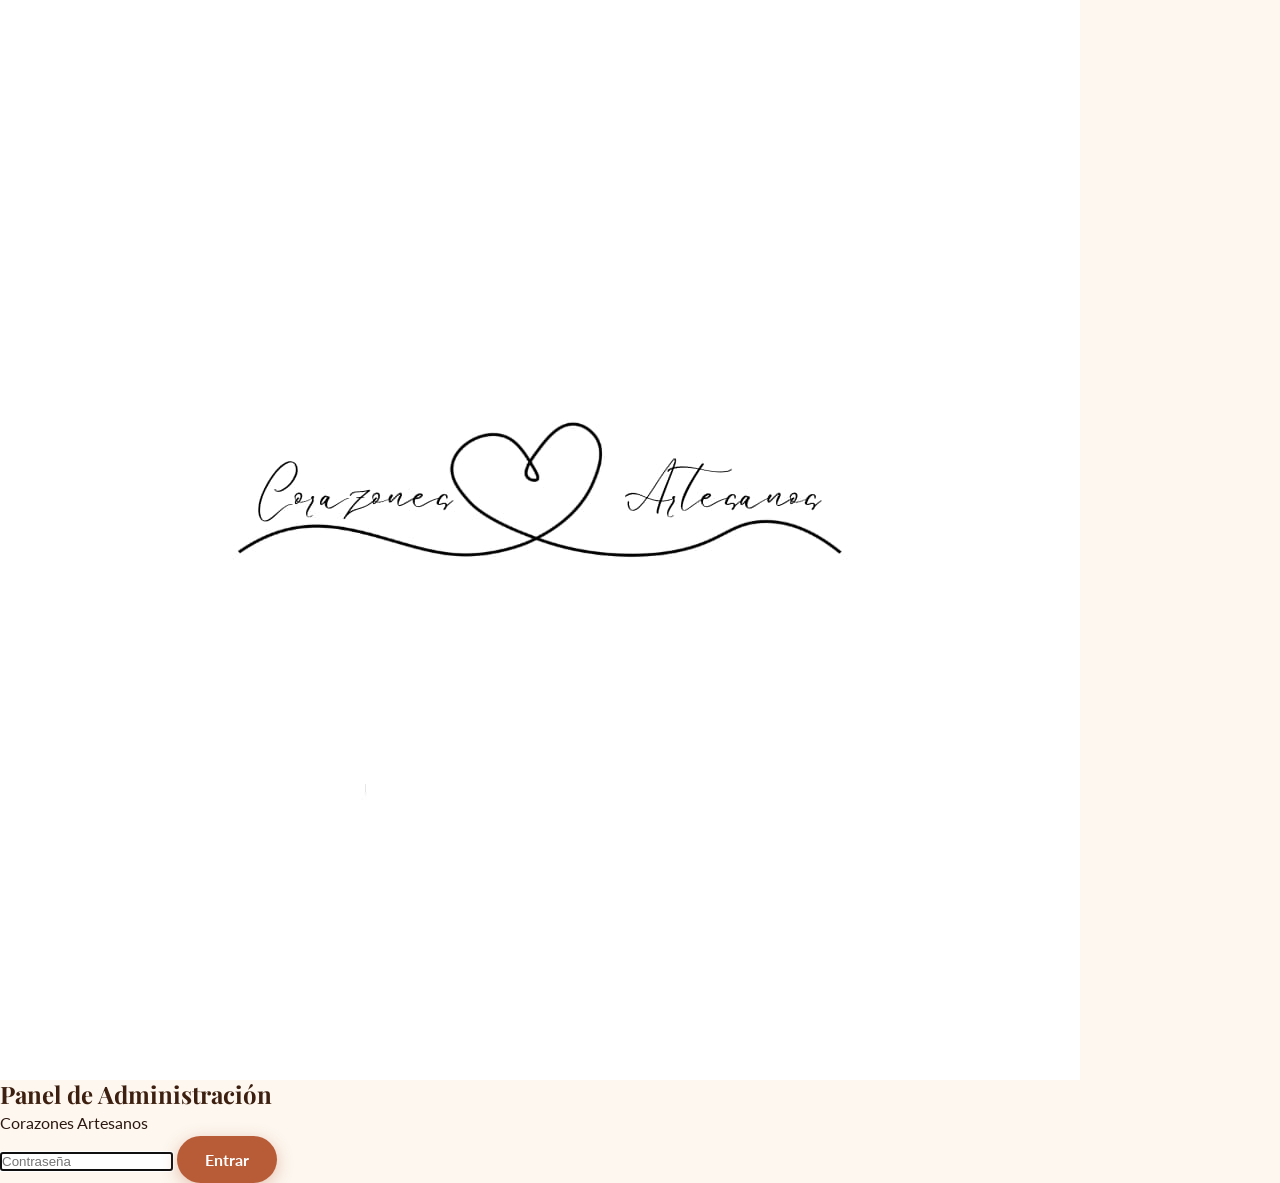
==== admin.html @ f6856b1c "Add export feature so admin changes sync to all devices - Add "Exportar datos" button in admin that " ====
<!DOCTYPE html>
<html lang="es">
<head>
  <meta charset="UTF-8">
  <meta name="viewport" content="width=device-width, initial-scale=1.0">
  <title>Admin – Corazones Artesanos</title>
  <link rel="preconnect" href="https://fonts.googleapis.com">
  <link href="https://fonts.googleapis.com/css2?family=Playfair+Display:wght@400;700&family=Crimson+Pro:wght@400;500;600&display=swap" rel="stylesheet">
  <link rel="stylesheet" href="style.css">
</head>
<body class="admin-body">

  <!-- LOGIN OVERLAY -->
  <div id="login-overlay" class="login-overlay">
    <div class="login-card">
      <img src="img/logo.png" alt="Corazones Artesanos" class="login-logo" onerror="this.style.display='none'">
      <h2>Panel de Administración</h2>
      <p>Corazones Artesanos</p>
      <div class="login-form">
        <input type="password" id="login-pass" placeholder="Contraseña" autocomplete="current-password">
        <button onclick="checkLogin()" class="btn-primary">Entrar</button>
        <p id="login-error" class="login-error" style="display:none">Contraseña incorrecta</p>
      </div>
    </div>
  </div>

  <!-- ADMIN PANEL -->
  <div id="admin-panel" style="display:none">
    <div class="admin-header">
      <img src="img/logo.png" alt="" class="admin-logo" onerror="this.style.display='none'">
      <span>Panel de Administración</span>
      <a href="index.html" class="btn-ver-web">Ver web →</a>
      <button onclick="logout()" class="btn-logout">Salir</button>
    </div>

    <!-- PUBLICAR -->
    <div class="admin-publish-bar">
      <span class="publish-info">Los cambios solo se ven en este dispositivo hasta que los publiques.</span>
      <button onclick="exportarDatos()" class="btn-publish">⬇️ Exportar datos</button>
    </div>

    <!-- TABS -->
    <div class="admin-tabs">
      <button class="tab-btn active" onclick="showTab('productos', this)">🛍️ Productos</button>
      <button class="tab-btn" onclick="showTab('categorias', this)">🏷️ Categorías</button>
      <button class="tab-btn" onclick="showTab('banner', this)">📢 Banner</button>
    </div>

    <div class="admin-content">

      <!-- TAB PRODUCTOS -->
      <div id="tab-productos" class="tab-content active">
        <h2>Gestión de productos</h2>
        <div class="admin-grid">

          <!-- Formulario añadir -->
          <div class="admin-card">
            <h3>Añadir producto</h3>
            <form id="product-form" onsubmit="addProduct(event)">
              <div class="form-group">
                <label>Nombre *</label>
                <input type="text" id="p-nombre" required placeholder="Ej: Vela Lavanda">
              </div>
              <div class="form-group">
                <label>Categoría *</label>
                <select id="p-categoria" required>
                  <option value="">Selecciona...</option>
                </select>
              </div>
              <div class="form-group">
                <label>Precio (€) *</label>
                <div style="display:flex;gap:8px;align-items:center">
                  <input type="number" id="p-precio" required min="0" step="0.5" placeholder="12" style="flex:1">
                  <span style="color:var(--text-muted);font-size:0.9rem">hasta</span>
                  <input type="number" id="p-precio-max" min="0" step="0.5" placeholder="opcional" style="flex:1">
                </div>
                <small style="color:var(--text-muted)">Rellena "hasta" solo si quieres mostrar un rango (ej: 10 € – 20 €)</small>
              </div>
              <div class="form-group">
                <label>Descripción *</label>
                <textarea id="p-descripcion" required placeholder="Descripción breve del producto..."></textarea>
              </div>
              <div class="form-group">
                <label>Stock</label>
                <select id="p-stock">
                  <option value="Disponible">🟢 Disponible</option>
                  <option value="Últimas unidades">🟠 Últimas unidades</option>
                  <option value="Bajo pedido">🔵 Bajo pedido</option>
                  <option value="Agotado">🔴 Agotado</option>
                </select>
              </div>
              <div class="form-group">
                <label>Fotos del producto</label>
                <button type="button" class="btn-add-foto" onclick="openFotosPicker()">📷 Añadir fotos</button>
                <div id="p-fotos-preview" class="fotos-preview-grid"></div>
              </div>
              <div style="display:flex;gap:10px;flex-wrap:wrap">
                <button type="submit" class="btn-primary">Añadir producto</button>
                <button type="button" class="btn-secondary" onclick="resetForm()" id="btn-cancelar" style="display:none">Cancelar</button>
              </div>
            </form>
          </div>

          <!-- Lista productos -->
          <div class="admin-card">
            <div style="display:flex; justify-content:space-between; align-items:center; margin-bottom:16px">
              <h3>Productos actuales</h3>
              <button onclick="exportJSON()" class="btn-secondary">⬇️ Exportar JSON</button>
            </div>
            <div class="admin-filters">
              <input type="text" id="admin-search" placeholder="🔍 Buscar por nombre..." oninput="renderAdminList()" style="flex:1">
              <select id="admin-cat-filter" onchange="renderAdminList()">
                <option value="">Todas las categorías</option>
              </select>
              <select id="admin-vis-filter" onchange="renderAdminList()">
                <option value="">Todos</option>
                <option value="visible">Visibles</option>
                <option value="hidden">Ocultos</option>
              </select>
            </div>
            <div id="products-admin-list"></div>
          </div>

        </div>
      </div>

      <!-- TAB CATEGORÍAS -->
      <div id="tab-categorias" class="tab-content">
        <h2>Gestión de categorías</h2>
        <div class="admin-grid">
          <div class="admin-card">
            <h3>Nueva categoría</h3>
            <div class="form-group">
              <label>Emoji</label>
              <input type="text" id="cat-emoji" placeholder="🕯️" maxlength="4" style="width:80px">
            </div>
            <div class="form-group">
              <label>Nombre *</label>
              <input type="text" id="cat-nombre" placeholder="Ej: Jabones">
            </div>
            <button type="button" class="btn-primary" onclick="addCategoria()">Añadir categoría</button>
          </div>
          <div class="admin-card">
            <h3>Categorías actuales</h3>
            <div id="categorias-list"></div>
          </div>
        </div>
      </div>

      <!-- TAB BANNER -->
      <div id="tab-banner" class="tab-content">
        <h2>Configurar banner</h2>
        <div class="admin-card" style="max-width:600px">
          <div class="form-group">
            <label>Mensaje del banner</label>
            <input type="text" id="banner-msg" placeholder="🕯️ Nuevas velas de temporada disponibles — ¡Escríbeme!">
          </div>
          <div class="form-group">
            <label>Color de fondo</label>
            <div class="color-options">
              <label class="color-option" style="background:#C4602A">
                <input type="radio" name="banner-color" value="terracota" checked> Terracota
              </label>
              <label class="color-option" style="background:#5C6B3A">
                <input type="radio" name="banner-color" value="verde-musgo"> Verde musgo
              </label>
              <label class="color-option" style="background:#2C3E6B">
                <input type="radio" name="banner-color" value="azul-oscuro"> Azul oscuro
              </label>
              <label class="color-option" style="background:#7B2D3A">
                <input type="radio" name="banner-color" value="granate"> Granate
              </label>
            </div>
          </div>
          <div class="form-group toggle-group">
            <label>Banner activo</label>
            <label class="toggle">
              <input type="checkbox" id="banner-activo" checked>
              <span class="toggle-slider"></span>
            </label>
          </div>
          <button onclick="saveBanner()" class="btn-primary">💾 Guardar banner</button>
          <div id="banner-saved" class="save-msg" style="display:none">✅ Banner guardado</div>
          <!-- Preview -->
          <div style="margin-top:24px">
            <p style="font-size:0.8rem; text-transform:uppercase; letter-spacing:0.08em; color:#7A6055; margin-bottom:8px; font-weight:600">Previsualización</p>
            <div id="banner-preview" class="banner-preview-admin" style="display:none"></div>
          </div>
        </div>
      </div>


    </div>
  </div>

  <script src="admin.js"></script>
</body>
</html>
---- style.css ----
/* ============================================================
   CORAZONES ARTESANOS — style.css
   Profesional · Cálido · Artesanal — Mobile First
   ============================================================ */

@import url('https://fonts.googleapis.com/css2?family=Playfair+Display:ital,wght@0,400;0,700;1,400&family=Lato:wght@300;400;700&family=Crimson+Pro:wght@400;500;600&display=swap');

/* ─── 1. RESET + VARIABLES + BASE ──────────────────────────────────────────── */

*, *::before, *::after {
  box-sizing: border-box;
  margin: 0;
  padding: 0;
}

:root {
  --cream: #FDF7EF;
  --cream-dark: #F0E6D3;
  --terracota: #B85C38;
  --terracota-dark: #8C3E22;
  --brown: #3D1F0F;
  --brown-mid: #6B3A2A;
  --sage: #7A8C6A;
  --sand: #DEC9A8;
  --sand-light: #F5ECD8;
  --text: #2C1810;
  --text-muted: #7A5C50;
  --shadow: rgba(61,31,15,0.10);
  --shadow-deep: rgba(61,31,15,0.22);
  --radius: 16px;
  --transition: 0.25s ease;
}

html {
  scroll-behavior: smooth;
}

body {
  font-family: 'Lato', sans-serif;
  font-size: 1rem;
  color: var(--text);
  background-color: var(--cream);
  line-height: 1.7;
  -webkit-font-smoothing: antialiased;
}

h1, h2, h3, h4 {
  font-family: 'Playfair Display', Georgia, serif;
  color: var(--brown);
  line-height: 1.2;
}

a {
  color: inherit;
  text-decoration: none;
  transition: color var(--transition), opacity var(--transition);
}

img {
  max-width: 100%;
  display: block;
}

button {
  font-family: 'Lato', sans-serif;
  cursor: pointer;
  border: none;
  background: none;
}

.container {
  width: 100%;
  max-width: 1160px;
  margin: 0 auto;
  padding: 0 20px;
}

/* ─── 2. HEADER ─────────────────────────────────────────────────────────────── */

.site-header {
  position: sticky;
  top: 0;
  z-index: 200;
  background: var(--cream);
  border-bottom: 1px solid var(--sand);
  box-shadow: 0 2px 16px var(--shadow);
  display: flex;
  align-items: center;
  justify-content: space-between;
  padding: 0 20px;
  height: 72px;
  gap: 16px;
}

.header-inner {
  flex-shrink: 0;
}

.logo {
  display: block;
  width: 200px;
  height: 56px;
  overflow: hidden;
}

.logo-img {
  width: 200px;
  height: auto;
  display: block;
  margin-top: -72px;
  mix-blend-mode: multiply;
}

.main-nav {
  display: none;
  align-items: center;
  gap: 4px;
}

.nav-link {
  font-family: 'Lato', sans-serif;
  font-weight: 600;
  font-size: 0.875rem;
  letter-spacing: 0.03em;
  color: var(--brown-mid);
  padding: 6px 12px;
  border-radius: 8px;
  transition: color var(--transition), background var(--transition);
}

.nav-link:hover {
  color: var(--terracota);
  background: var(--sand-light);
}

.header-cta {
  display: none;
  font-family: 'Lato', sans-serif;
  font-weight: 700;
  font-size: 0.875rem;
  letter-spacing: 0.04em;
  color: #fff;
  background: var(--terracota);
  padding: 10px 20px;
  border-radius: 50px;
  transition: background var(--transition), transform var(--transition);
  white-space: nowrap;
  flex-shrink: 0;
}

.header-cta:hover {
  background: var(--terracota-dark);
  transform: translateY(-1px);
}

/* Hamburger */
.hamburger {
  display: flex;
  flex-direction: column;
  justify-content: center;
  gap: 5px;
  width: 40px;
  height: 40px;
  padding: 8px;
  border-radius: 8px;
  transition: background var(--transition);
  flex-shrink: 0;
}

.hamburger:hover {
  background: var(--sand-light);
}

.hamburger span {
  display: block;
  width: 22px;
  height: 2px;
  background: var(--brown);
  border-radius: 2px;
  transition: transform var(--transition), opacity var(--transition);
  transform-origin: center;
}

.hamburger.open span:nth-child(1) {
  transform: translateY(7px) rotate(45deg);
}

.hamburger.open span:nth-child(2) {
  opacity: 0;
}

.hamburger.open span:nth-child(3) {
  transform: translateY(-7px) rotate(-45deg);
}

/* Mobile menu */
.mobile-menu {
  position: fixed;
  top: 72px;
  left: 0;
  right: 0;
  z-index: 190;
  background: var(--cream);
  border-bottom: 1px solid var(--sand);
  box-shadow: 0 8px 32px var(--shadow-deep);
  transform: translateY(-10px);
  opacity: 0;
  pointer-events: none;
  transition: transform 0.3s ease, opacity 0.3s ease;
}

.mobile-menu.open {
  transform: translateY(0);
  opacity: 1;
  pointer-events: auto;
}

.mobile-nav {
  display: flex;
  flex-direction: column;
  padding: 16px 20px 24px;
  gap: 4px;
}

.mobile-menu-link {
  font-family: 'Lato', sans-serif;
  font-weight: 600;
  font-size: 1.1rem;
  color: var(--brown-mid);
  padding: 14px 16px;
  border-radius: 12px;
  transition: color var(--transition), background var(--transition);
}

.mobile-menu-link:hover {
  color: var(--terracota);
  background: var(--sand-light);
}

.mobile-menu-cta {
  margin-top: 8px;
  text-align: center;
  color: #fff;
  background: var(--terracota);
  border-radius: 50px;
  padding: 14px 16px;
}

.mobile-menu-cta:hover {
  background: var(--terracota-dark);
  color: #fff;
}

/* ─── 3. BANNER ─────────────────────────────────────────────────────────────── */

.banner {
  display: flex;
  align-items: center;
  justify-content: center;
  gap: 12px;
  padding: 10px 20px;
  font-family: 'Lato', sans-serif;
  font-size: 0.875rem;
  font-weight: 600;
  flex-wrap: wrap;
  text-align: center;
}

.banner-btn {
  background: rgba(255,255,255,0.25);
  border: 1px solid rgba(255,255,255,0.5);
  border-radius: 50px;
  padding: 4px 14px;
  font-size: 0.8rem;
  font-weight: 700;
  transition: background var(--transition);
}

.banner-btn:hover {
  background: rgba(255,255,255,0.4);
}

.banner-close {
  background: none;
  border: none;
  font-size: 1rem;
  opacity: 0.7;
  cursor: pointer;
  padding: 4px 6px;
  margin-left: 4px;
  transition: opacity var(--transition);
}

.banner-close:hover {
  opacity: 1;
}

/* ─── 4. HERO ────────────────────────────────────────────────────────────────── */

.hero-section {
  background: linear-gradient(135deg, var(--cream) 0%, var(--sand-light) 100%);
  padding: 56px 0 48px;
  overflow: hidden;
}

.hero-inner {
  display: flex;
  flex-direction: column-reverse;
  align-items: center;
  gap: 40px;
}

.hero-text {
  display: flex;
  flex-direction: column;
  align-items: flex-start;
  gap: 20px;
}

.hero-eyebrow {
  font-family: 'Lato', sans-serif;
  font-size: 0.8rem;
  font-weight: 700;
  letter-spacing: 0.12em;
  text-transform: uppercase;
  color: var(--terracota);
}

.hero-title {
  font-size: clamp(2.4rem, 6vw, 3.8rem);
  font-weight: 700;
  color: var(--brown);
  line-height: 1.1;
}

.hero-subtitle {
  font-family: 'Lato', sans-serif;
  font-size: 1.1rem;
  color: var(--text-muted);
  max-width: 480px;
  line-height: 1.7;
}

.hero-actions {
  display: flex;
  flex-wrap: wrap;
  gap: 12px;
  padding-top: 4px;
}

.btn-primary {
  display: inline-flex;
  align-items: center;
  gap: 8px;
  font-family: 'Lato', sans-serif;
  font-weight: 700;
  font-size: 1rem;
  color: #fff;
  background: var(--terracota);
  padding: 14px 28px;
  border-radius: 50px;
  transition: background var(--transition), transform var(--transition), box-shadow var(--transition);
  box-shadow: 0 4px 16px rgba(184,92,56,0.35);
}

.btn-primary:hover {
  background: var(--terracota-dark);
  transform: translateY(-2px);
  box-shadow: 0 6px 24px rgba(184,92,56,0.45);
}

.btn-secondary {
  display: inline-flex;
  align-items: center;
  gap: 8px;
  font-family: 'Lato', sans-serif;
  font-weight: 700;
  font-size: 1rem;
  color: var(--brown-mid);
  background: transparent;
  border: 2px solid var(--sand);
  padding: 13px 26px;
  border-radius: 50px;
  transition: border-color var(--transition), color var(--transition), background var(--transition), transform var(--transition);
}

.btn-secondary:hover {
  border-color: var(--terracota);
  color: var(--terracota);
  background: rgba(184,92,56,0.06);
  transform: translateY(-2px);
}

.hero-badges {
  display: flex;
  flex-wrap: wrap;
  gap: 8px;
  padding-top: 4px;
}

.hero-badge {
  font-family: 'Lato', sans-serif;
  font-size: 0.78rem;
  font-weight: 700;
  letter-spacing: 0.04em;
  color: var(--brown-mid);
  background: var(--cream-dark);
  border: 1px solid var(--sand);
  padding: 5px 14px;
  border-radius: 50px;
}

/* Hero image */
.hero-image {
  width: 100%;
  max-width: 360px;
}

.hero-img-frame {
  border-radius: 30% 70% 70% 30% / 30% 30% 70% 70%;
  overflow: hidden;
  aspect-ratio: 1 / 1;
  box-shadow: 0 16px 48px var(--shadow-deep);
  border: 4px solid var(--sand-light);
}

.hero-img-frame img {
  width: 100%;
  height: 100%;
  object-fit: cover;
  object-position: center;
}

/* ─── 5. SELLOS ──────────────────────────────────────────────────────────────── */

.sellos-section {
  background: var(--cream-dark);
  border-top: 1px solid var(--sand);
  border-bottom: 1px solid var(--sand);
  padding: 32px 0;
}

.sellos-grid {
  display: grid;
  grid-template-columns: 1fr 1fr;
  gap: 20px;
}

.sello-item {
  display: flex;
  align-items: center;
  gap: 12px;
}

.sello-icon {
  font-size: 1.8rem;
  flex-shrink: 0;
}

.sello-text {
  display: flex;
  flex-direction: column;
  gap: 2px;
}

.sello-text strong {
  font-family: 'Lato', sans-serif;
  font-weight: 700;
  font-size: 0.875rem;
  color: var(--brown);
}

.sello-text span {
  font-size: 0.8rem;
  color: var(--text-muted);
}

/* ─── 6. SECCIONES BASE ─────────────────────────────────────────────────────── */

.section {
  padding: 64px 0;
}

.section-alt {
  background: var(--sand-light);
}

.section-title {
  font-size: clamp(1.75rem, 4vw, 2.5rem);
  text-align: center;
  margin-bottom: 12px;
  color: var(--brown);
}

.section-title.left {
  text-align: left;
}

.section-subtitle {
  font-family: 'Lato', sans-serif;
  font-size: 1.05rem;
  color: var(--text-muted);
  text-align: center;
  margin-bottom: 40px;
  max-width: 560px;
  margin-left: auto;
  margin-right: auto;
}

/* ─── 7. FILTROS ─────────────────────────────────────────────────────────────── */

.tienda-search-wrap {
  position: relative;
  max-width: 400px;
  margin: 0 auto 20px;
}

.tienda-search-icon {
  position: absolute;
  left: 14px;
  top: 50%;
  transform: translateY(-50%);
  color: var(--text-muted);
  pointer-events: none;
}

.tienda-search {
  width: 100%;
  padding: 11px 16px 11px 44px;
  border: 1.5px solid var(--sand-light);
  border-radius: 50px;
  font-family: 'Lato', sans-serif;
  font-size: 0.95rem;
  color: var(--text-main);
  background: #fff;
  outline: none;
  transition: border-color 0.2s, box-shadow 0.2s;
  box-sizing: border-box;
}

.tienda-search:focus {
  border-color: var(--terracota);
  box-shadow: 0 0 0 3px rgba(196, 96, 42, 0.1);
}

.tienda-search::placeholder {
  color: var(--text-muted);
}

.filters {
  display: flex;
  flex-wrap: wrap;
  gap: 8px;
  justify-content: center;
  margin-bottom: 36px;
}

.filter-btn {
  font-family: 'Lato', sans-serif;
  font-weight: 700;
  font-size: 0.875rem;
  letter-spacing: 0.03em;
  color: var(--brown-mid);
  background: var(--cream-dark);
  border: 1.5px solid var(--sand);
  padding: 8px 20px;
  border-radius: 50px;
  cursor: pointer;
  transition: all var(--transition);
}

.filter-btn:hover {
  border-color: var(--terracota);
  color: var(--terracota);
}

.filter-btn.active {
  background: var(--terracota);
  border-color: var(--terracota);
  color: #fff;
}

/* ─── 8. PRODUCTS GRID ───────────────────────────────────────────────────────── */

.products-grid {
  display: grid;
  grid-template-columns: 1fr;
  gap: 24px;
}

.product-card {
  background: #fff;
  border-radius: var(--radius);
  overflow: hidden;
  box-shadow: 0 2px 12px var(--shadow);
  transition: transform var(--transition), box-shadow var(--transition);
  display: flex;
  flex-direction: column;
}

.product-card:hover {
  transform: translateY(-4px);
  box-shadow: 0 8px 32px var(--shadow-deep);
}

.product-img-wrap {
  position: relative;
  aspect-ratio: 1 / 1;
  overflow: hidden;
  background: var(--sand-light);
}

.product-img-wrap img {
  width: 100%;
  height: 100%;
  object-fit: cover;
  transition: transform 0.4s ease;
}

.product-card:hover .product-img-wrap img {
  transform: scale(1.04);
}

.gallery-prev,
.gallery-next {
  position: absolute;
  top: 50%;
  transform: translateY(-50%);
  background: rgba(253,247,239,0.85);
  border: none;
  border-radius: 50%;
  width: 32px;
  height: 32px;
  display: flex;
  align-items: center;
  justify-content: center;
  font-size: 1.2rem;
  color: var(--brown);
  cursor: pointer;
  transition: background var(--transition);
  z-index: 2;
}

.gallery-prev { left: 8px; }
.gallery-next { right: 8px; }
.gallery-prev:hover, .gallery-next:hover { background: #fff; }

.gallery-dots {
  position: absolute;
  bottom: 8px;
  left: 50%;
  transform: translateX(-50%);
  display: flex;
  gap: 5px;
  z-index: 2;
}

.gallery-dot {
  width: 6px;
  height: 6px;
  border-radius: 50%;
  background: rgba(255,255,255,0.5);
  transition: background var(--transition);
}

.gallery-dot.active {
  background: #fff;
}

.product-body {
  padding: 16px 18px 18px;
  display: flex;
  flex-direction: column;
  gap: 8px;
  flex: 1;
}

.product-category {
  font-family: 'Lato', sans-serif;
  font-size: 0.75rem;
  font-weight: 700;
  letter-spacing: 0.06em;
  text-transform: uppercase;
  color: var(--terracota);
  background: rgba(184,92,56,0.1);
  padding: 3px 10px;
  border-radius: 50px;
  display: inline-block;
  align-self: flex-start;
}

.product-name {
  font-size: 1.1rem;
  font-weight: 700;
  color: var(--brown);
  font-family: 'Playfair Display', serif;
}

.product-desc {
  font-size: 0.9rem;
  color: var(--text-muted);
  line-height: 1.55;
  flex: 1;
}

.product-footer {
  display: flex;
  align-items: center;
  justify-content: space-between;
  gap: 8px;
  margin-top: auto;
  padding-top: 8px;
  border-top: 1px solid var(--cream-dark);
}

.product-price {
  font-family: 'Playfair Display', serif;
  font-size: 1.25rem;
  font-weight: 700;
  color: var(--terracota);
}

.stock-badge {
  font-family: 'Lato', sans-serif;
  font-size: 0.72rem;
  font-weight: 700;
  letter-spacing: 0.04em;
  padding: 3px 10px;
  border-radius: 50px;
}

.stock-ok {
  background: rgba(122,140,106,0.15);
  color: var(--sage);
  border: 1px solid rgba(122,140,106,0.3);
}

.stock-low {
  background: rgba(184,92,56,0.12);
  color: var(--terracota-dark);
  border: 1px solid rgba(184,92,56,0.25);
}

.stock-order {
  background: rgba(61,31,15,0.08);
  color: var(--brown-mid);
  border: 1px solid rgba(61,31,15,0.15);
}

.btn-wa-product {
  display: flex;
  align-items: center;
  justify-content: center;
  gap: 8px;
  width: 100%;
  font-family: 'Lato', sans-serif;
  font-weight: 700;
  font-size: 0.9rem;
  color: #fff;
  background: #25D366;
  padding: 12px;
  border-radius: 10px;
  margin-top: 4px;
  transition: background var(--transition), transform var(--transition);
}

.btn-wa-product:hover {
  background: #1ab858;
  transform: translateY(-1px);
}

.no-products {
  grid-column: 1 / -1;
  text-align: center;
  color: var(--text-muted);
  font-size: 1.05rem;
  padding: 40px;
}

/* ─── 9. ENCARGOS ────────────────────────────────────────────────────────────── */

.encargos-section {
  background: linear-gradient(135deg, var(--sand-light) 0%, var(--cream-dark) 100%);
}

.encargos-inner {
  max-width: 680px;
  margin: 0 auto;
  text-align: center;
}

.encargos-icono {
  font-size: 2rem;
  color: var(--terracota);
  margin-bottom: 12px;
}

.encargos-titulo {
  font-size: clamp(1.75rem, 4vw, 2.4rem);
  color: var(--brown);
  margin-bottom: 12px;
}

.encargos-subtitulo {
  font-size: 1.1rem;
  color: var(--text-muted);
  margin-bottom: 36px;
}

.encargos-lista {
  display: flex;
  flex-direction: column;
  gap: 20px;
  text-align: left;
  margin-bottom: 36px;
}

.encargo-item {
  display: flex;
  align-items: flex-start;
  gap: 16px;
  background: #fff;
  border-radius: var(--radius);
  padding: 20px;
  box-shadow: 0 2px 12px var(--shadow);
}

.encargo-emoji {
  font-size: 1.8rem;
  flex-shrink: 0;
  line-height: 1;
}

.encargo-item strong {
  font-family: 'Playfair Display', serif;
  font-size: 1.05rem;
  color: var(--brown);
  display: block;
  margin-bottom: 4px;
}

.encargo-item p {
  font-size: 0.9rem;
  color: var(--text-muted);
  line-height: 1.6;
}

.encargos-btn {
  display: inline-flex;
  align-items: center;
  gap: 10px;
  font-family: 'Lato', sans-serif;
  font-weight: 700;
  font-size: 1rem;
  color: #fff;
  background: #25D366;
  padding: 16px 32px;
  border-radius: 50px;
  transition: background var(--transition), transform var(--transition), box-shadow var(--transition);
  box-shadow: 0 4px 16px rgba(37,211,102,0.35);
}

.encargos-btn:hover {
  background: #1ab858;
  transform: translateY(-2px);
  box-shadow: 0 6px 24px rgba(37,211,102,0.45);
}

/* ─── 10. PROCESO ────────────────────────────────────────────────────────────── */

.proceso-text {
  font-family: 'Crimson Pro', Georgia, serif;
  font-size: 1.15rem;
  color: var(--text-muted);
  text-align: center;
  max-width: 600px;
  margin: 0 auto 40px;
  line-height: 1.7;
}

.proceso-grid {
  display: grid;
  grid-template-columns: 1fr 1fr;
  gap: 16px;
}

.proceso-item {
  border-radius: var(--radius);
  overflow: hidden;
  position: relative;
  aspect-ratio: 1 / 1;
  background: var(--sand);
  box-shadow: 0 2px 12px var(--shadow);
}

.proceso-item img {
  width: 100%;
  height: 100%;
  object-fit: cover;
  transition: transform 0.4s ease;
}

.proceso-item:hover img {
  transform: scale(1.05);
}

.proceso-caption {
  position: absolute;
  bottom: 0;
  left: 0;
  right: 0;
  background: linear-gradient(to top, rgba(61,31,15,0.75), transparent);
  color: #fff;
  font-family: 'Lato', sans-serif;
  font-size: 0.8rem;
  font-weight: 600;
  padding: 20px 12px 10px;
}

/* ─── 11. TESTIMONIOS ────────────────────────────────────────────────────────── */

.testimonios-section {
  background: var(--cream);
}

.testimonios-grid {
  display: grid;
  grid-template-columns: 1fr;
  gap: 20px;
}

.testimonio-card {
  background: #fff;
  border: 1.5px solid var(--sand);
  border-radius: var(--radius);
  padding: 28px 24px;
  position: relative;
  box-shadow: 0 2px 12px var(--shadow);
  transition: box-shadow var(--transition), transform var(--transition);
}

.testimonio-card:hover {
  box-shadow: 0 6px 24px var(--shadow-deep);
  transform: translateY(-3px);
}

.testimonio-card::before {
  content: '\201C';
  font-family: 'Playfair Display', serif;
  font-size: 5rem;
  line-height: 1;
  color: var(--terracota);
  opacity: 0.18;
  position: absolute;
  top: 8px;
  left: 16px;
}

.testimonio-estrellas {
  font-size: 1.1rem;
  color: #E6A817;
  letter-spacing: 2px;
  margin-bottom: 12px;
}

.testimonio-texto {
  font-family: 'Crimson Pro', Georgia, serif;
  font-size: 1.1rem;
  color: var(--text);
  line-height: 1.65;
  font-style: italic;
  margin-bottom: 16px;
}

.testimonio-autor {
  font-family: 'Lato', sans-serif;
  font-size: 0.875rem;
  font-weight: 700;
  color: var(--text-muted);
  font-style: normal;
}

/* ─── 12. SOBRE NOSOTRAS ─────────────────────────────────────────────────────── */

.sobre-section {
  background: var(--cream-dark);
}

.sobre-layout {
  display: flex;
  flex-direction: column;
  gap: 40px;
}

.sobre-foto-wrap {
  display: flex;
  flex-direction: column;
  align-items: center;
  gap: 12px;
}

.sobre-foto-frame {
  width: 100%;
  max-width: 340px;
  aspect-ratio: 3 / 4;
  border-radius: 40% 60% 60% 40% / 40% 40% 60% 60%;
  overflow: hidden;
  box-shadow: 0 12px 40px var(--shadow-deep);
  border: 4px solid var(--sand-light);
}

.sobre-foto {
  width: 100%;
  height: 100%;
  object-fit: cover;
  object-position: center 35%;
}

.sobre-foto-caption {
  font-family: 'Crimson Pro', Georgia, serif;
  font-style: italic;
  font-size: 1rem;
  color: var(--text-muted);
  text-align: center;
}

.sobre-texto {
  display: flex;
  flex-direction: column;
  gap: 16px;
}

.sobre-eyebrow {
  font-family: 'Lato', sans-serif;
  font-size: 0.78rem;
  font-weight: 700;
  letter-spacing: 0.12em;
  text-transform: uppercase;
  color: var(--terracota);
}

.sobre-subtitulo {
  font-family: 'Playfair Display', serif;
  font-style: italic;
  font-size: 1.1rem;
  color: var(--terracota);
  line-height: 1.65;
  margin-bottom: 16px;
}

.sobre-historia {
  font-size: 0.97rem;
  color: var(--text-muted);
  line-height: 1.75;
  margin-bottom: 24px;
}

.sobre-frase {
  font-family: 'Playfair Display', serif;
  font-style: italic;
  font-size: 1.2rem;
  color: var(--brown-mid);
  border-left: 3px solid var(--terracota);
  padding-left: 16px;
  line-height: 1.6;
  margin: 4px 0;
}

.sobre-persona {
  background: #fff;
  border-radius: var(--radius);
  padding: 18px;
  box-shadow: 0 2px 8px var(--shadow);
}

.sobre-divider {
  height: 20px;
}

.sobre-rol {
  font-family: 'Lato', sans-serif;
  font-weight: 700;
  font-size: 0.875rem;
  letter-spacing: 0.04em;
  color: var(--terracota);
  display: block;
  margin-bottom: 8px;
}

.sobre-persona p {
  font-size: 0.95rem;
  color: var(--text-muted);
  line-height: 1.65;
}

.btn-wa-sobre {
  display: inline-flex;
  align-items: center;
  gap: 10px;
  font-family: 'Lato', sans-serif;
  font-weight: 700;
  font-size: 0.95rem;
  color: #fff;
  background: #25D366;
  padding: 14px 28px;
  border-radius: 50px;
  align-self: flex-start;
  transition: background var(--transition), transform var(--transition);
  box-shadow: 0 4px 16px rgba(37,211,102,0.3);
  margin-top: 8px;
}

.btn-wa-sobre:hover {
  background: #1ab858;
  transform: translateY(-2px);
}

/* ─── 13. CONTACTO ───────────────────────────────────────────────────────────── */

.contacto-section {
  background: linear-gradient(135deg, var(--terracota-dark) 0%, var(--terracota) 100%);
  padding: 72px 0;
}

.contacto-inner {
  text-align: center;
  max-width: 540px;
  margin: 0 auto;
}

.contacto-titulo {
  font-size: clamp(1.8rem, 5vw, 2.8rem);
  color: #fff;
  margin-bottom: 16px;
}

.contacto-subtitulo {
  font-family: 'Lato', sans-serif;
  font-size: 1.05rem;
  color: rgba(255,255,255,0.82);
  line-height: 1.65;
  margin-bottom: 36px;
}

.contacto-btns {
  display: flex;
  flex-wrap: wrap;
  gap: 16px;
  justify-content: center;
}

.contacto-btn {
  display: inline-flex;
  align-items: center;
  gap: 10px;
  font-family: 'Lato', sans-serif;
  font-weight: 700;
  font-size: 1rem;
  padding: 16px 32px;
  border-radius: 50px;
  transition: transform var(--transition), box-shadow var(--transition), background var(--transition);
}

.contacto-btn:hover {
  transform: translateY(-2px);
}

.contacto-btn-wa {
  background: #fff;
  color: var(--brown);
  box-shadow: 0 4px 16px rgba(0,0,0,0.15);
}

.contacto-btn-wa:hover {
  background: #f0fff5;
  box-shadow: 0 6px 24px rgba(0,0,0,0.2);
}

.contacto-btn-ig {
  background: transparent;
  color: #fff;
  border: 2px solid rgba(255,255,255,0.6);
}

.contacto-btn-ig:hover {
  border-color: #fff;
  background: rgba(255,255,255,0.12);
}

/* ─── 14. FOOTER ─────────────────────────────────────────────────────────────── */

.site-footer {
  background: var(--brown);
  padding: 48px 0 0;
}

.footer-inner {
  display: grid;
  grid-template-columns: 1fr;
  gap: 36px;
  padding-bottom: 36px;
  border-bottom: 1px solid rgba(255,255,255,0.08);
}

.footer-logo {
  width: 160px;
  height: 44px;
  overflow: hidden;
  border-radius: 12px;
  background: #FDF7EF;
  margin-bottom: 12px;
}

.footer-logo-img {
  width: 160px;
  height: auto;
  display: block;
  margin-top: -58px;
}

.footer-desc {
  font-family: 'Lato', sans-serif;
  font-size: 0.875rem;
  color: rgba(255,255,255,0.55);
  line-height: 1.65;
  max-width: 260px;
}

.footer-heading {
  font-family: 'Lato', sans-serif;
  font-size: 0.75rem;
  font-weight: 700;
  letter-spacing: 0.12em;
  text-transform: uppercase;
  color: rgba(255,255,255,0.45);
  margin-bottom: 14px;
}

.footer-nav ul {
  list-style: none;
  display: flex;
  flex-direction: column;
  gap: 8px;
}

.footer-nav a {
  font-family: 'Lato', sans-serif;
  font-size: 0.9rem;
  color: rgba(255,255,255,0.7);
  transition: color var(--transition);
}

.footer-nav a:hover {
  color: #fff;
}

.footer-social {
  display: flex;
  flex-direction: column;
  gap: 10px;
}

.social-icon {
  display: inline-flex;
  align-items: center;
  gap: 10px;
  font-family: 'Lato', sans-serif;
  font-size: 0.9rem;
  color: rgba(255,255,255,0.7);
  transition: color var(--transition);
}

.social-icon:hover {
  color: #fff;
}

.footer-bottom {
  padding: 20px 20px;
  display: flex;
  flex-direction: column;
  gap: 4px;
  align-items: center;
  text-align: center;
}

.footer-legal,
.footer-copy {
  font-family: 'Lato', sans-serif;
  font-size: 0.8rem;
  color: rgba(255,255,255,0.35);
}

/* ─── 15. WHATSAPP FLOAT ─────────────────────────────────────────────────────── */

.wa-float {
  position: fixed;
  bottom: 24px;
  right: 24px;
  z-index: 300;
  background: #25D366;
  color: #fff;
  width: 58px;
  height: 58px;
  border-radius: 50%;
  display: flex;
  align-items: center;
  justify-content: center;
  box-shadow: 0 4px 20px rgba(37,211,102,0.5);
  transition: transform var(--transition), box-shadow var(--transition);
}

.wa-float:hover {
  transform: scale(1.08) translateY(-2px);
  box-shadow: 0 6px 28px rgba(37,211,102,0.6);
}

/* ─── 16. RESPONSIVE — TABLET ────────────────────────────────────────────────── */

@media (min-width: 640px) {
  .sellos-grid {
    grid-template-columns: repeat(4, 1fr);
  }

  .products-grid {
    grid-template-columns: 1fr 1fr;
  }

  .proceso-grid {
    grid-template-columns: repeat(4, 1fr);
  }

  .testimonios-grid {
    grid-template-columns: 1fr 1fr;
  }
}

/* ─── 17. RESPONSIVE — DESKTOP ───────────────────────────────────────────────── */

@media (min-width: 900px) {
  .site-header {
    padding: 0 40px;
    height: 80px;
  }

  .logo {
    width: 260px;
    height: 64px;
  }

  .logo-img {
    width: 260px;
    margin-top: -98px;
  }

  .main-nav {
    display: flex;
  }

  .header-cta {
    display: flex;
  }

  .hamburger {
    display: none;
  }

  .mobile-menu {
    display: none;
  }

  /* Hero split layout */
  .hero-section {
    padding: 80px 0 72px;
  }

  .hero-inner {
    flex-direction: row;
    align-items: center;
    gap: 60px;
  }

  .hero-text {
    flex: 0 0 55%;
  }

  .hero-image {
    flex: 0 0 40%;
    max-width: 420px;
  }

  /* Products 3 col */
  .products-grid {
    grid-template-columns: repeat(3, 1fr);
  }

  /* Testimonios 3 col */
  .testimonios-grid {
    grid-template-columns: repeat(3, 1fr);
  }

  /* Sobre layout */
  .sobre-layout {
    flex-direction: row;
    align-items: center;
    gap: 60px;
  }

  .sobre-foto-wrap {
    flex: 0 0 42%;
  }

  .sobre-foto-frame {
    max-width: 100%;
  }

  .sobre-texto {
    flex: 1;
  }

  /* Footer 3 col */
  .footer-inner {
    grid-template-columns: 2fr 1fr 1fr;
  }

  .footer-bottom {
    flex-direction: row;
    justify-content: space-between;
  }
}

/* ─── ADMIN PUBLISH BAR ─────────────────────────────────────────────────────── */
.admin-publish-bar {
  display: flex;
  align-items: center;
  justify-content: space-between;
  gap: 12px;
  padding: 10px 20px;
  background: #fff8e1;
  border-bottom: 1px solid #ffe082;
  flex-wrap: wrap;
}

.publish-info {
  font-size: 0.85rem;
  color: #7a6020;
}

.btn-publish {
  padding: 8px 16px;
  background: #C4602A;
  color: #fff;
  border: none;
  border-radius: 8px;
  font-size: 0.875rem;
  font-weight: 600;
  cursor: pointer;
  white-space: nowrap;
}

.btn-publish:hover {
  background: #a8501f;
}
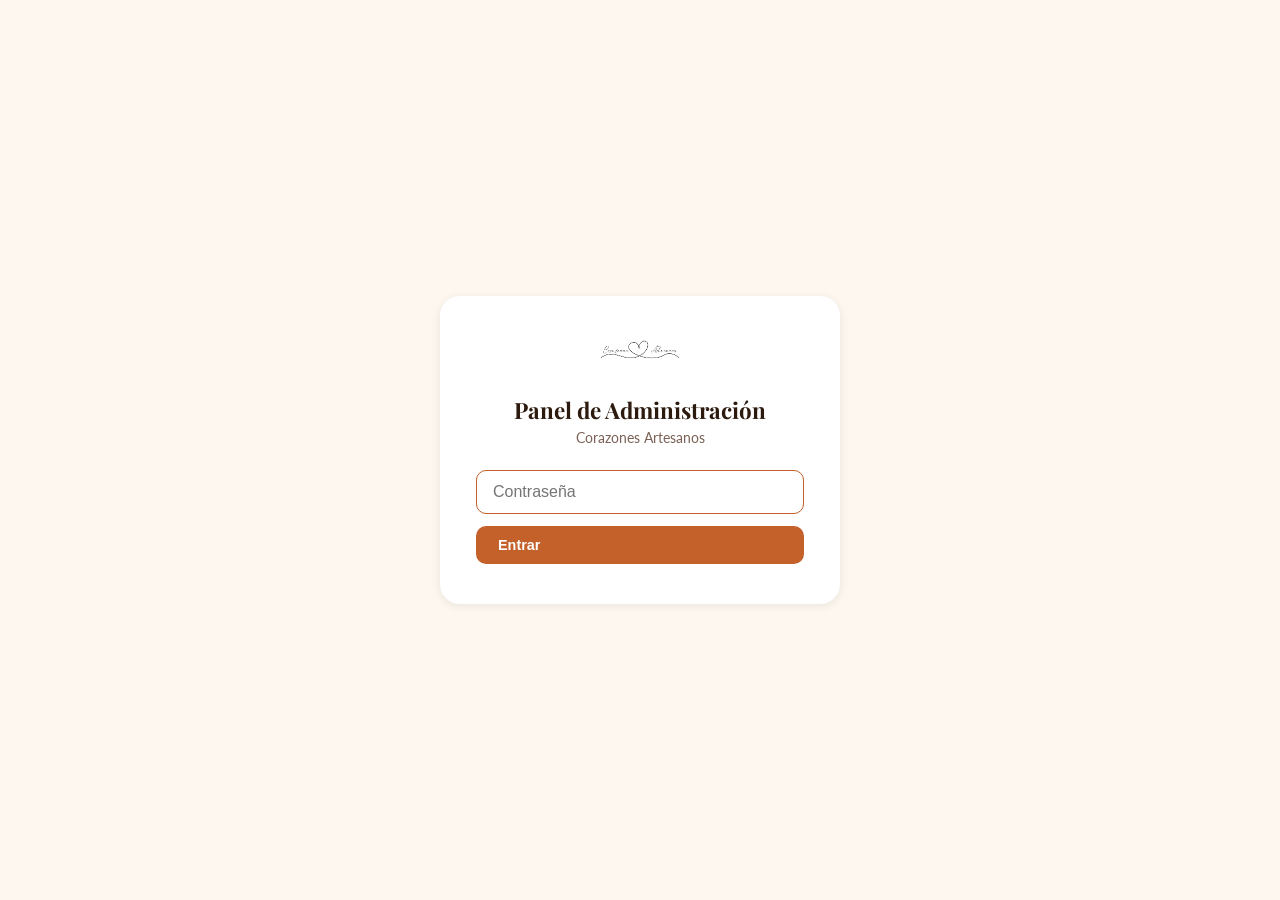
==== commit e53abc5a: "Fix admin panel layout with dedicated admin.css Create admin.css with full styles for login, header," ====
--- a/admin.html
+++ b/admin.html
@@ -5,8 +5,8 @@
   <meta name="viewport" content="width=device-width, initial-scale=1.0">
   <title>Admin – Corazones Artesanos</title>
   <link rel="preconnect" href="https://fonts.googleapis.com">
-  <link href="https://fonts.googleapis.com/css2?family=Playfair+Display:wght@400;700&family=Crimson+Pro:wght@400;500;600&display=swap" rel="stylesheet">
-  <link rel="stylesheet" href="style.css">
+  <link href="https://fonts.googleapis.com/css2?family=Playfair+Display:wght@400;700&family=Lato:wght@400;700&display=swap" rel="stylesheet">
+  <link rel="stylesheet" href="admin.css">
 </head>
 <body class="admin-body">
 
--- a/admin.css
+++ b/admin.css
@@ -0,0 +1,573 @@
+/* ─── ADMIN PANEL STYLES ─────────────────────────────────────────────────── */
+
+*, *::before, *::after { box-sizing: border-box; margin: 0; padding: 0; }
+
+:root {
+  --terracota: #C4602A;
+  --terracota-dark: #a8501f;
+  --cream: #FDF7EF;
+  --sand: #E8D9C8;
+  --text-main: #2C1A0E;
+  --text-muted: #7A6055;
+  --border: #E0D0C0;
+  --bg: #F5EFE8;
+  --white: #fff;
+  --radius: 12px;
+  --shadow: 0 2px 10px rgba(0,0,0,0.08);
+}
+
+body.admin-body {
+  font-family: 'Lato', 'Crimson Pro', sans-serif;
+  background: var(--bg);
+  color: var(--text-main);
+  min-height: 100vh;
+}
+
+/* ─── LOGIN ─────────────────────────────────────────────────────────────── */
+.login-overlay {
+  position: fixed;
+  inset: 0;
+  background: var(--cream);
+  display: flex;
+  align-items: center;
+  justify-content: center;
+  z-index: 1000;
+}
+
+.login-card {
+  background: var(--white);
+  border-radius: 20px;
+  padding: 40px 36px;
+  width: min(400px, 90vw);
+  box-shadow: var(--shadow);
+  text-align: center;
+}
+
+.login-logo {
+  width: 140px;
+  height: 40px;
+  object-fit: cover;
+  object-position: center 50%;
+  border-radius: 8px;
+  margin-bottom: 16px;
+}
+
+.login-card h2 {
+  font-family: 'Playfair Display', serif;
+  font-size: 1.4rem;
+  margin-bottom: 4px;
+  color: var(--text-main);
+}
+
+.login-card > p {
+  color: var(--text-muted);
+  font-size: 0.9rem;
+  margin-bottom: 24px;
+}
+
+.login-form {
+  display: flex;
+  flex-direction: column;
+  gap: 12px;
+}
+
+.login-form input {
+  width: 100%;
+  padding: 12px 16px;
+  border: 1.5px solid var(--border);
+  border-radius: 10px;
+  font-size: 1rem;
+  outline: none;
+  transition: border-color 0.2s;
+}
+
+.login-form input:focus {
+  border-color: var(--terracota);
+}
+
+.login-error {
+  color: #c0392b;
+  font-size: 0.875rem;
+  margin: 0;
+}
+
+/* ─── ADMIN HEADER ──────────────────────────────────────────────────────── */
+.admin-header {
+  display: flex;
+  align-items: center;
+  gap: 12px;
+  padding: 12px 20px;
+  background: var(--white);
+  border-bottom: 1px solid var(--border);
+  flex-wrap: wrap;
+}
+
+.admin-logo {
+  width: 100px;
+  height: 28px;
+  object-fit: cover;
+  object-position: center 50%;
+  border-radius: 6px;
+}
+
+.admin-header > span {
+  font-weight: 700;
+  font-size: 0.95rem;
+  color: var(--text-main);
+  flex: 1;
+}
+
+.btn-ver-web {
+  padding: 7px 14px;
+  background: var(--sand);
+  color: var(--text-main);
+  border-radius: 8px;
+  font-size: 0.85rem;
+  font-weight: 600;
+  text-decoration: none;
+  transition: background 0.2s;
+}
+
+.btn-ver-web:hover { background: #d4c4b0; }
+
+.btn-logout {
+  padding: 7px 14px;
+  background: transparent;
+  border: 1.5px solid var(--border);
+  border-radius: 8px;
+  font-size: 0.85rem;
+  color: var(--text-muted);
+  cursor: pointer;
+  transition: all 0.2s;
+}
+
+.btn-logout:hover { border-color: #c0392b; color: #c0392b; }
+
+/* ─── PUBLISH BAR ───────────────────────────────────────────────────────── */
+.admin-publish-bar {
+  display: flex;
+  align-items: center;
+  justify-content: space-between;
+  gap: 12px;
+  padding: 10px 20px;
+  background: #fff8e1;
+  border-bottom: 1px solid #ffe082;
+  flex-wrap: wrap;
+}
+
+.publish-info { font-size: 0.85rem; color: #7a6020; }
+
+.btn-publish {
+  padding: 8px 16px;
+  background: var(--terracota);
+  color: #fff;
+  border: none;
+  border-radius: 8px;
+  font-size: 0.875rem;
+  font-weight: 600;
+  cursor: pointer;
+  white-space: nowrap;
+  transition: background 0.2s;
+}
+
+.btn-publish:hover { background: var(--terracota-dark); }
+
+/* ─── TABS ──────────────────────────────────────────────────────────────── */
+.admin-tabs {
+  display: flex;
+  gap: 4px;
+  padding: 12px 20px 0;
+  background: var(--white);
+  border-bottom: 1px solid var(--border);
+  overflow-x: auto;
+}
+
+.tab-btn {
+  padding: 10px 18px;
+  background: none;
+  border: none;
+  border-bottom: 3px solid transparent;
+  font-size: 0.9rem;
+  font-weight: 600;
+  color: var(--text-muted);
+  cursor: pointer;
+  white-space: nowrap;
+  transition: color 0.2s, border-color 0.2s;
+}
+
+.tab-btn.active, .tab-btn:hover {
+  color: var(--terracota);
+  border-bottom-color: var(--terracota);
+}
+
+/* ─── CONTENT ───────────────────────────────────────────────────────────── */
+.admin-content { padding: 24px 20px; }
+
+.tab-content { display: none; }
+.tab-content.active { display: block; }
+
+.tab-content > h2 {
+  font-family: 'Playfair Display', serif;
+  font-size: 1.3rem;
+  margin-bottom: 20px;
+  color: var(--text-main);
+}
+
+/* ─── GRID ──────────────────────────────────────────────────────────────── */
+.admin-grid {
+  display: grid;
+  grid-template-columns: 1fr;
+  gap: 20px;
+}
+
+@media (min-width: 800px) {
+  .admin-grid { grid-template-columns: 1fr 1fr; }
+}
+
+/* ─── CARD ──────────────────────────────────────────────────────────────── */
+.admin-card {
+  background: var(--white);
+  border-radius: var(--radius);
+  padding: 24px;
+  box-shadow: var(--shadow);
+}
+
+.admin-card h3 {
+  font-family: 'Playfair Display', serif;
+  font-size: 1.05rem;
+  margin-bottom: 16px;
+  color: var(--text-main);
+}
+
+/* ─── FORM ──────────────────────────────────────────────────────────────── */
+.form-group {
+  display: flex;
+  flex-direction: column;
+  gap: 6px;
+  margin-bottom: 14px;
+}
+
+.form-group label {
+  font-size: 0.85rem;
+  font-weight: 700;
+  color: var(--text-muted);
+  text-transform: uppercase;
+  letter-spacing: 0.04em;
+}
+
+.form-group input,
+.form-group select,
+.form-group textarea {
+  width: 100%;
+  padding: 10px 12px;
+  border: 1.5px solid var(--border);
+  border-radius: 10px;
+  font-size: 0.95rem;
+  font-family: inherit;
+  color: var(--text-main);
+  background: var(--white);
+  outline: none;
+  transition: border-color 0.2s;
+}
+
+.form-group input:focus,
+.form-group select:focus,
+.form-group textarea:focus {
+  border-color: var(--terracota);
+}
+
+.form-group textarea {
+  resize: vertical;
+  min-height: 80px;
+}
+
+.form-group small {
+  font-size: 0.78rem;
+  color: var(--text-muted);
+}
+
+/* ─── BUTTONS ───────────────────────────────────────────────────────────── */
+.btn-primary {
+  display: inline-flex;
+  align-items: center;
+  gap: 6px;
+  padding: 11px 22px;
+  background: var(--terracota);
+  color: #fff;
+  border: none;
+  border-radius: 10px;
+  font-size: 0.9rem;
+  font-weight: 700;
+  cursor: pointer;
+  transition: background 0.2s;
+  text-decoration: none;
+}
+
+.btn-primary:hover { background: var(--terracota-dark); }
+
+.btn-secondary {
+  display: inline-flex;
+  align-items: center;
+  gap: 6px;
+  padding: 10px 18px;
+  background: var(--sand);
+  color: var(--text-main);
+  border: none;
+  border-radius: 10px;
+  font-size: 0.875rem;
+  font-weight: 600;
+  cursor: pointer;
+  transition: background 0.2s;
+}
+
+.btn-secondary:hover { background: #d4c4b0; }
+
+.btn-add-foto {
+  display: inline-flex;
+  align-items: center;
+  gap: 6px;
+  padding: 9px 16px;
+  background: var(--cream);
+  border: 1.5px dashed var(--terracota);
+  border-radius: 10px;
+  font-size: 0.875rem;
+  font-weight: 600;
+  color: var(--terracota);
+  cursor: pointer;
+  transition: background 0.2s;
+}
+
+.btn-add-foto:hover { background: #f5e8d8; }
+
+/* ─── FOTO PREVIEW ──────────────────────────────────────────────────────── */
+.fotos-preview-grid {
+  display: flex;
+  flex-wrap: wrap;
+  gap: 8px;
+  margin-top: 10px;
+}
+
+.foto-thumb {
+  position: relative;
+  width: 72px;
+  height: 72px;
+  border-radius: 8px;
+  overflow: hidden;
+  border: 2px solid var(--border);
+}
+
+.foto-thumb img {
+  width: 100%;
+  height: 100%;
+  object-fit: cover;
+}
+
+.foto-thumb-remove {
+  position: absolute;
+  top: 2px;
+  right: 2px;
+  width: 20px;
+  height: 20px;
+  background: rgba(0,0,0,0.6);
+  color: #fff;
+  border: none;
+  border-radius: 50%;
+  font-size: 12px;
+  line-height: 1;
+  cursor: pointer;
+  display: flex;
+  align-items: center;
+  justify-content: center;
+}
+
+/* ─── ADMIN FILTERS ─────────────────────────────────────────────────────── */
+.admin-filters {
+  display: flex;
+  gap: 8px;
+  margin-bottom: 16px;
+  flex-wrap: wrap;
+}
+
+.admin-filters input,
+.admin-filters select {
+  padding: 8px 12px;
+  border: 1.5px solid var(--border);
+  border-radius: 8px;
+  font-size: 0.875rem;
+  font-family: inherit;
+  outline: none;
+  background: var(--white);
+  color: var(--text-main);
+}
+
+.admin-filters input:focus,
+.admin-filters select:focus {
+  border-color: var(--terracota);
+}
+
+/* ─── PRODUCT LIST ──────────────────────────────────────────────────────── */
+.admin-product-list {
+  display: flex;
+  flex-direction: column;
+  gap: 10px;
+}
+
+.admin-product-item {
+  display: flex;
+  align-items: center;
+  gap: 12px;
+  padding: 12px;
+  background: var(--cream);
+  border-radius: 10px;
+  border: 1px solid var(--border);
+}
+
+.admin-product-item.product-hidden {
+  opacity: 0.55;
+}
+
+.admin-product-item img {
+  width: 56px;
+  height: 56px;
+  object-fit: cover;
+  border-radius: 8px;
+  flex-shrink: 0;
+}
+
+.admin-product-info {
+  flex: 1;
+  min-width: 0;
+}
+
+.admin-product-info strong {
+  display: block;
+  font-size: 0.9rem;
+  font-weight: 700;
+  color: var(--text-main);
+  white-space: nowrap;
+  overflow: hidden;
+  text-overflow: ellipsis;
+}
+
+.admin-product-info span {
+  font-size: 0.8rem;
+  color: var(--text-muted);
+}
+
+.btn-edit, .btn-delete, .btn-toggle-vis {
+  padding: 6px 10px;
+  border: none;
+  border-radius: 7px;
+  font-size: 0.8rem;
+  font-weight: 600;
+  cursor: pointer;
+  white-space: nowrap;
+  transition: background 0.2s;
+}
+
+.btn-edit { background: #e8f0fe; color: #1a56c4; }
+.btn-edit:hover { background: #c8d8fc; }
+
+.btn-delete { background: #fde8e8; color: #c0392b; }
+.btn-delete:hover { background: #f5c0c0; }
+
+.btn-toggle-vis { background: var(--sand); color: var(--text-main); }
+.btn-toggle-vis:hover { background: #d4c4b0; }
+
+/* ─── CATEGORIAS LIST ───────────────────────────────────────────────────── */
+.categorias-list-item {
+  display: flex;
+  align-items: center;
+  gap: 10px;
+  padding: 10px 12px;
+  background: var(--cream);
+  border-radius: 8px;
+  border: 1px solid var(--border);
+  margin-bottom: 8px;
+}
+
+.categorias-list-item span {
+  flex: 1;
+  font-size: 0.95rem;
+  font-weight: 600;
+}
+
+/* ─── BANNER ────────────────────────────────────────────────────────────── */
+.color-options {
+  display: flex;
+  gap: 10px;
+  flex-wrap: wrap;
+}
+
+.color-option {
+  display: flex;
+  align-items: center;
+  gap: 6px;
+  padding: 8px 14px;
+  border-radius: 8px;
+  color: #fff;
+  font-size: 0.85rem;
+  font-weight: 600;
+  cursor: pointer;
+}
+
+.color-option input { accent-color: #fff; }
+
+.banner-preview-admin {
+  padding: 12px 20px;
+  border-radius: 8px;
+  font-size: 0.9rem;
+  font-weight: 600;
+  text-align: center;
+}
+
+/* ─── TOGGLE ────────────────────────────────────────────────────────────── */
+.toggle-group {
+  flex-direction: row;
+  align-items: center;
+  justify-content: space-between;
+}
+
+.toggle {
+  position: relative;
+  display: inline-block;
+  width: 44px;
+  height: 24px;
+}
+
+.toggle input { opacity: 0; width: 0; height: 0; }
+
+.toggle-slider {
+  position: absolute;
+  inset: 0;
+  background: var(--border);
+  border-radius: 24px;
+  cursor: pointer;
+  transition: background 0.2s;
+}
+
+.toggle-slider::before {
+  content: '';
+  position: absolute;
+  width: 18px;
+  height: 18px;
+  left: 3px;
+  top: 3px;
+  background: #fff;
+  border-radius: 50%;
+  transition: transform 0.2s;
+}
+
+.toggle input:checked + .toggle-slider { background: var(--terracota); }
+.toggle input:checked + .toggle-slider::before { transform: translateX(20px); }
+
+/* ─── SAVE MSG ──────────────────────────────────────────────────────────── */
+.save-msg {
+  margin-top: 10px;
+  padding: 10px 14px;
+  background: #e8f5e9;
+  color: #2e7d32;
+  border-radius: 8px;
+  font-size: 0.875rem;
+  font-weight: 600;
+}
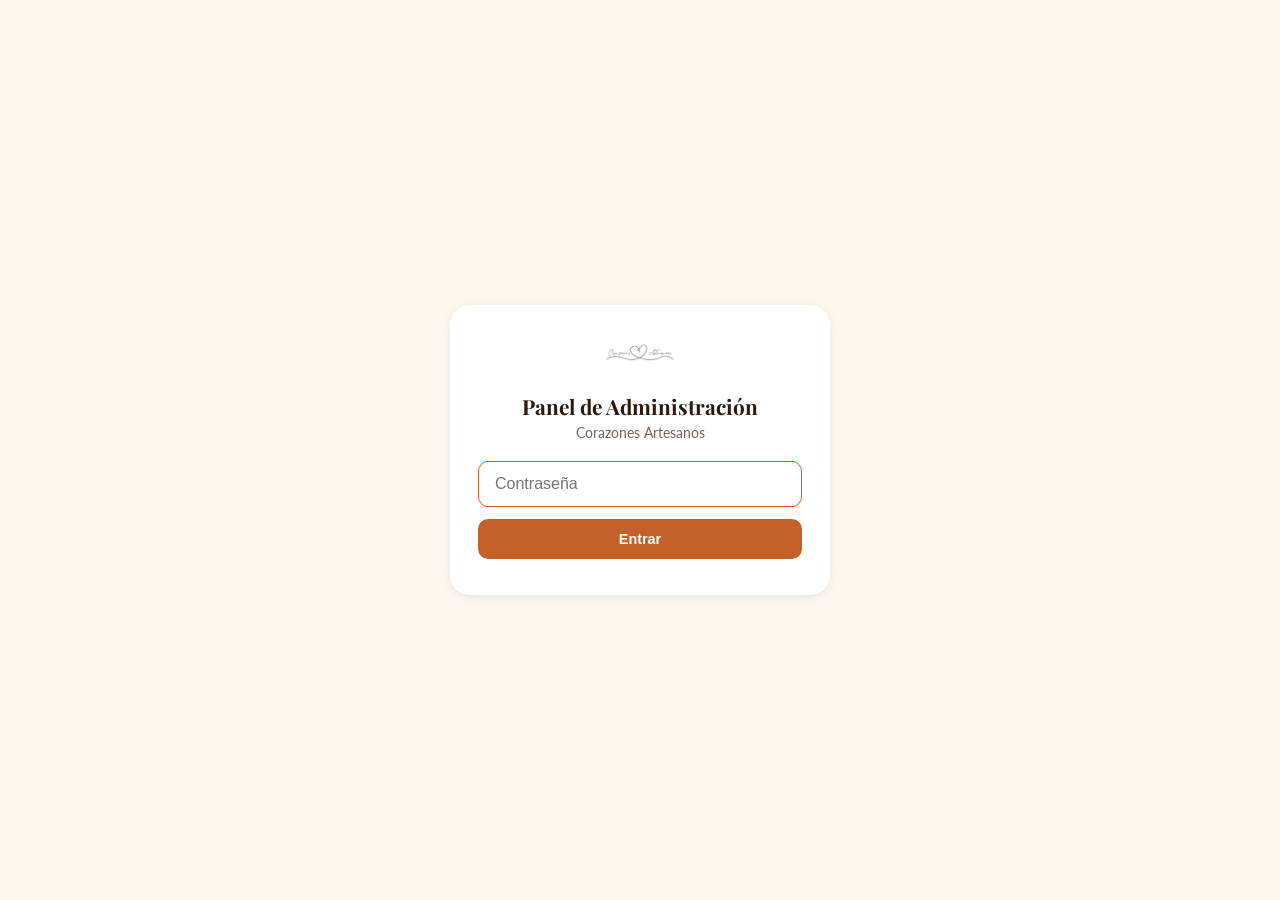
==== commit bfca8e20: "Rewrite admin.css mobile-first, fix product item layout - Full mobile-first admin.css with proper re" ====
--- a/admin.html
+++ b/admin.html
@@ -69,12 +69,12 @@
               </div>
               <div class="form-group">
                 <label>Precio (€) *</label>
-                <div style="display:flex;gap:8px;align-items:center">
-                  <input type="number" id="p-precio" required min="0" step="0.5" placeholder="12" style="flex:1">
-                  <span style="color:var(--text-muted);font-size:0.9rem">hasta</span>
-                  <input type="number" id="p-precio-max" min="0" step="0.5" placeholder="opcional" style="flex:1">
+                <div class="price-row">
+                  <input type="number" id="p-precio" required min="0" step="0.5" placeholder="12">
+                  <span class="price-sep">hasta</span>
+                  <input type="number" id="p-precio-max" min="0" step="0.5" placeholder="opcional">
                 </div>
-                <small style="color:var(--text-muted)">Rellena "hasta" solo si quieres mostrar un rango (ej: 10 € – 20 €)</small>
+                <small>Rellena "hasta" solo si quieres un rango (ej: 10 € – 20 €)</small>
               </div>
               <div class="form-group">
                 <label>Descripción *</label>
@@ -94,8 +94,8 @@
                 <button type="button" class="btn-add-foto" onclick="openFotosPicker()">📷 Añadir fotos</button>
                 <div id="p-fotos-preview" class="fotos-preview-grid"></div>
               </div>
-              <div style="display:flex;gap:10px;flex-wrap:wrap">
-                <button type="submit" class="btn-primary">Añadir producto</button>
+              <div class="form-actions">
+                <button type="submit" class="btn-primary" id="btn-submit">Añadir producto</button>
                 <button type="button" class="btn-secondary" onclick="resetForm()" id="btn-cancelar" style="display:none">Cancelar</button>
               </div>
             </form>
@@ -103,12 +103,12 @@
 
           <!-- Lista productos -->
           <div class="admin-card">
-            <div style="display:flex; justify-content:space-between; align-items:center; margin-bottom:16px">
-              <h3>Productos actuales</h3>
-              <button onclick="exportJSON()" class="btn-secondary">⬇️ Exportar JSON</button>
+            <div style="display:flex; justify-content:space-between; align-items:center; margin-bottom:14px; gap:8px; flex-wrap:wrap">
+              <h3 style="margin:0">Productos actuales</h3>
+              <button onclick="exportJSON()" class="btn-secondary" style="width:auto">⬇️ Exportar JSON</button>
             </div>
             <div class="admin-filters">
-              <input type="text" id="admin-search" placeholder="🔍 Buscar por nombre..." oninput="renderAdminList()" style="flex:1">
+              <input type="text" id="admin-search" placeholder="🔍 Buscar..." oninput="renderAdminList()">
               <select id="admin-cat-filter" onchange="renderAdminList()">
                 <option value="">Todas las categorías</option>
               </select>
--- a/admin.css
+++ b/admin.css
@@ -1,29 +1,30 @@
-/* ─── ADMIN PANEL STYLES ─────────────────────────────────────────────────── */
+/* ─── ADMIN PANEL — MOBILE FIRST ────────────────────────────────────────── */
 
 *, *::before, *::after { box-sizing: border-box; margin: 0; padding: 0; }
 
 :root {
-  --terracota: #C4602A;
-  --terracota-dark: #a8501f;
-  --cream: #FDF7EF;
+  --tc:   #C4602A;
+  --tcd:  #a8501f;
+  --cream:#FDF7EF;
   --sand: #E8D9C8;
-  --text-main: #2C1A0E;
-  --text-muted: #7A6055;
-  --border: #E0D0C0;
-  --bg: #F5EFE8;
-  --white: #fff;
-  --radius: 12px;
-  --shadow: 0 2px 10px rgba(0,0,0,0.08);
-}
-
-body.admin-body {
-  font-family: 'Lato', 'Crimson Pro', sans-serif;
+  --tmain:#2C1A0E;
+  --tmut: #7A6055;
+  --bord: #E0D0C0;
+  --bg:   #F5EFE8;
+  --wh:   #fff;
+  --rad:  12px;
+  --sh:   0 2px 10px rgba(0,0,0,0.08);
+}
+
+body {
+  font-family: 'Lato', sans-serif;
   background: var(--bg);
-  color: var(--text-main);
+  color: var(--tmain);
   min-height: 100vh;
-}
-
-/* ─── LOGIN ─────────────────────────────────────────────────────────────── */
+  font-size: 16px;
+}
+
+/* ─── LOGIN ──────────────────────────────────────────────────────────────── */
 .login-overlay {
   position: fixed;
   inset: 0;
@@ -32,37 +33,39 @@
   align-items: center;
   justify-content: center;
   z-index: 1000;
+  padding: 16px;
 }
 
 .login-card {
-  background: var(--white);
+  background: var(--wh);
   border-radius: 20px;
-  padding: 40px 36px;
-  width: min(400px, 90vw);
-  box-shadow: var(--shadow);
+  padding: 36px 28px;
+  width: 100%;
+  max-width: 380px;
+  box-shadow: var(--sh);
   text-align: center;
 }
 
 .login-logo {
-  width: 140px;
-  height: 40px;
+  width: 120px;
+  height: 34px;
   object-fit: cover;
   object-position: center 50%;
   border-radius: 8px;
-  margin-bottom: 16px;
+  background: var(--cream);
+  margin-bottom: 14px;
 }
 
 .login-card h2 {
   font-family: 'Playfair Display', serif;
-  font-size: 1.4rem;
+  font-size: 1.3rem;
   margin-bottom: 4px;
-  color: var(--text-main);
 }
 
 .login-card > p {
-  color: var(--text-muted);
-  font-size: 0.9rem;
-  margin-bottom: 24px;
+  color: var(--tmut);
+  font-size: 0.875rem;
+  margin-bottom: 20px;
 }
 
 .login-form {
@@ -71,210 +74,211 @@
   gap: 12px;
 }
 
-.login-form input {
-  width: 100%;
-  padding: 12px 16px;
-  border: 1.5px solid var(--border);
+.login-form input[type="password"] {
+  width: 100%;
+  padding: 13px 16px;
+  border: 1.5px solid var(--bord);
   border-radius: 10px;
   font-size: 1rem;
   outline: none;
   transition: border-color 0.2s;
 }
 
-.login-form input:focus {
-  border-color: var(--terracota);
-}
-
-.login-error {
-  color: #c0392b;
-  font-size: 0.875rem;
-  margin: 0;
-}
-
-/* ─── ADMIN HEADER ──────────────────────────────────────────────────────── */
+.login-form input[type="password"]:focus { border-color: var(--tc); }
+
+.login-error { color: #c0392b; font-size: 0.875rem; }
+
+/* ─── ADMIN HEADER ───────────────────────────────────────────────────────── */
 .admin-header {
   display: flex;
   align-items: center;
-  gap: 12px;
-  padding: 12px 20px;
-  background: var(--white);
-  border-bottom: 1px solid var(--border);
-  flex-wrap: wrap;
+  gap: 10px;
+  padding: 10px 16px;
+  background: var(--wh);
+  border-bottom: 1px solid var(--bord);
+  position: sticky;
+  top: 0;
+  z-index: 100;
 }
 
 .admin-logo {
-  width: 100px;
-  height: 28px;
+  width: 80px;
+  height: 22px;
   object-fit: cover;
   object-position: center 50%;
-  border-radius: 6px;
+  border-radius: 5px;
+  background: var(--cream);
+  flex-shrink: 0;
 }
 
 .admin-header > span {
-  font-weight: 700;
-  font-size: 0.95rem;
-  color: var(--text-main);
   flex: 1;
+  font-weight: 700;
+  font-size: 0.85rem;
+  color: var(--tmain);
+  white-space: nowrap;
+  overflow: hidden;
+  text-overflow: ellipsis;
 }
 
 .btn-ver-web {
-  padding: 7px 14px;
+  padding: 7px 12px;
   background: var(--sand);
-  color: var(--text-main);
-  border-radius: 8px;
-  font-size: 0.85rem;
-  font-weight: 600;
+  color: var(--tmain);
+  border-radius: 8px;
+  font-size: 0.8rem;
+  font-weight: 700;
   text-decoration: none;
-  transition: background 0.2s;
-}
-
-.btn-ver-web:hover { background: #d4c4b0; }
+  white-space: nowrap;
+  flex-shrink: 0;
+}
 
 .btn-logout {
-  padding: 7px 14px;
+  padding: 7px 12px;
   background: transparent;
-  border: 1.5px solid var(--border);
-  border-radius: 8px;
-  font-size: 0.85rem;
-  color: var(--text-muted);
-  cursor: pointer;
-  transition: all 0.2s;
-}
-
-.btn-logout:hover { border-color: #c0392b; color: #c0392b; }
-
-/* ─── PUBLISH BAR ───────────────────────────────────────────────────────── */
+  border: 1.5px solid var(--bord);
+  border-radius: 8px;
+  font-size: 0.8rem;
+  color: var(--tmut);
+  cursor: pointer;
+  white-space: nowrap;
+  flex-shrink: 0;
+}
+
+/* ─── PUBLISH BAR ────────────────────────────────────────────────────────── */
 .admin-publish-bar {
   display: flex;
   align-items: center;
   justify-content: space-between;
-  gap: 12px;
-  padding: 10px 20px;
+  gap: 10px;
+  padding: 10px 16px;
   background: #fff8e1;
   border-bottom: 1px solid #ffe082;
   flex-wrap: wrap;
 }
 
-.publish-info { font-size: 0.85rem; color: #7a6020; }
+.publish-info { font-size: 0.8rem; color: #7a6020; flex: 1; min-width: 0; }
 
 .btn-publish {
-  padding: 8px 16px;
-  background: var(--terracota);
+  padding: 9px 16px;
+  background: var(--tc);
   color: #fff;
   border: none;
   border-radius: 8px;
   font-size: 0.875rem;
-  font-weight: 600;
+  font-weight: 700;
   cursor: pointer;
   white-space: nowrap;
-  transition: background 0.2s;
-}
-
-.btn-publish:hover { background: var(--terracota-dark); }
-
-/* ─── TABS ──────────────────────────────────────────────────────────────── */
+  flex-shrink: 0;
+}
+
+.btn-publish:active { background: var(--tcd); }
+
+/* ─── TABS ───────────────────────────────────────────────────────────────── */
 .admin-tabs {
   display: flex;
-  gap: 4px;
-  padding: 12px 20px 0;
-  background: var(--white);
-  border-bottom: 1px solid var(--border);
+  background: var(--wh);
+  border-bottom: 1px solid var(--bord);
   overflow-x: auto;
-}
+  -webkit-overflow-scrolling: touch;
+  scrollbar-width: none;
+}
+
+.admin-tabs::-webkit-scrollbar { display: none; }
 
 .tab-btn {
-  padding: 10px 18px;
+  flex: 1;
+  min-width: 90px;
+  padding: 12px 10px;
   background: none;
   border: none;
   border-bottom: 3px solid transparent;
-  font-size: 0.9rem;
-  font-weight: 600;
-  color: var(--text-muted);
+  font-size: 0.875rem;
+  font-weight: 700;
+  color: var(--tmut);
   cursor: pointer;
   white-space: nowrap;
   transition: color 0.2s, border-color 0.2s;
 }
 
-.tab-btn.active, .tab-btn:hover {
-  color: var(--terracota);
-  border-bottom-color: var(--terracota);
-}
-
-/* ─── CONTENT ───────────────────────────────────────────────────────────── */
-.admin-content { padding: 24px 20px; }
+.tab-btn.active {
+  color: var(--tc);
+  border-bottom-color: var(--tc);
+}
+
+/* ─── CONTENT ────────────────────────────────────────────────────────────── */
+.admin-content {
+  padding: 16px;
+  max-width: 1100px;
+  margin: 0 auto;
+}
 
 .tab-content { display: none; }
 .tab-content.active { display: block; }
 
 .tab-content > h2 {
   font-family: 'Playfair Display', serif;
-  font-size: 1.3rem;
-  margin-bottom: 20px;
-  color: var(--text-main);
-}
-
-/* ─── GRID ──────────────────────────────────────────────────────────────── */
+  font-size: 1.2rem;
+  margin-bottom: 16px;
+}
+
+/* ─── GRID ───────────────────────────────────────────────────────────────── */
 .admin-grid {
-  display: grid;
-  grid-template-columns: 1fr;
-  gap: 20px;
-}
-
-@media (min-width: 800px) {
-  .admin-grid { grid-template-columns: 1fr 1fr; }
-}
-
-/* ─── CARD ──────────────────────────────────────────────────────────────── */
+  display: flex;
+  flex-direction: column;
+  gap: 16px;
+}
+
+/* ─── CARD ───────────────────────────────────────────────────────────────── */
 .admin-card {
-  background: var(--white);
-  border-radius: var(--radius);
-  padding: 24px;
-  box-shadow: var(--shadow);
+  background: var(--wh);
+  border-radius: var(--rad);
+  padding: 20px 16px;
+  box-shadow: var(--sh);
 }
 
 .admin-card h3 {
   font-family: 'Playfair Display', serif;
-  font-size: 1.05rem;
-  margin-bottom: 16px;
-  color: var(--text-main);
-}
-
-/* ─── FORM ──────────────────────────────────────────────────────────────── */
+  font-size: 1rem;
+  margin-bottom: 14px;
+}
+
+/* ─── FORM ───────────────────────────────────────────────────────────────── */
 .form-group {
   display: flex;
   flex-direction: column;
-  gap: 6px;
+  gap: 5px;
   margin-bottom: 14px;
 }
 
 .form-group label {
-  font-size: 0.85rem;
-  font-weight: 700;
-  color: var(--text-muted);
+  font-size: 0.78rem;
+  font-weight: 700;
+  color: var(--tmut);
   text-transform: uppercase;
-  letter-spacing: 0.04em;
+  letter-spacing: 0.05em;
 }
 
 .form-group input,
 .form-group select,
 .form-group textarea {
   width: 100%;
-  padding: 10px 12px;
-  border: 1.5px solid var(--border);
+  padding: 11px 12px;
+  border: 1.5px solid var(--bord);
   border-radius: 10px;
   font-size: 0.95rem;
   font-family: inherit;
-  color: var(--text-main);
-  background: var(--white);
+  color: var(--tmain);
+  background: var(--wh);
   outline: none;
+  -webkit-appearance: none;
+  appearance: none;
   transition: border-color 0.2s;
 }
 
 .form-group input:focus,
 .form-group select:focus,
-.form-group textarea:focus {
-  border-color: var(--terracota);
-}
+.form-group textarea:focus { border-color: var(--tc); }
 
 .form-group textarea {
   resize: vertical;
@@ -282,64 +286,84 @@
 }
 
 .form-group small {
-  font-size: 0.78rem;
-  color: var(--text-muted);
-}
-
-/* ─── BUTTONS ───────────────────────────────────────────────────────────── */
+  font-size: 0.75rem;
+  color: var(--tmut);
+}
+
+/* Price range row */
+.price-row {
+  display: flex;
+  gap: 8px;
+  align-items: center;
+}
+
+.price-row input { flex: 1; }
+
+.price-sep {
+  color: var(--tmut);
+  font-size: 0.85rem;
+  white-space: nowrap;
+  flex-shrink: 0;
+}
+
+/* ─── BUTTONS ────────────────────────────────────────────────────────────── */
 .btn-primary {
   display: inline-flex;
   align-items: center;
+  justify-content: center;
   gap: 6px;
-  padding: 11px 22px;
-  background: var(--terracota);
+  padding: 12px 22px;
+  background: var(--tc);
   color: #fff;
   border: none;
   border-radius: 10px;
   font-size: 0.9rem;
   font-weight: 700;
   cursor: pointer;
-  transition: background 0.2s;
   text-decoration: none;
-}
-
-.btn-primary:hover { background: var(--terracota-dark); }
+  width: 100%;
+}
 
 .btn-secondary {
   display: inline-flex;
   align-items: center;
+  justify-content: center;
   gap: 6px;
-  padding: 10px 18px;
+  padding: 11px 18px;
   background: var(--sand);
-  color: var(--text-main);
+  color: var(--tmain);
   border: none;
   border-radius: 10px;
   font-size: 0.875rem;
-  font-weight: 600;
-  cursor: pointer;
-  transition: background 0.2s;
-}
-
-.btn-secondary:hover { background: #d4c4b0; }
+  font-weight: 700;
+  cursor: pointer;
+  width: 100%;
+}
+
+.form-actions {
+  display: flex;
+  flex-direction: column;
+  gap: 10px;
+  margin-top: 4px;
+}
 
 .btn-add-foto {
   display: inline-flex;
   align-items: center;
   gap: 6px;
-  padding: 9px 16px;
+  padding: 10px 16px;
   background: var(--cream);
-  border: 1.5px dashed var(--terracota);
+  border: 1.5px dashed var(--tc);
   border-radius: 10px;
   font-size: 0.875rem;
-  font-weight: 600;
-  color: var(--terracota);
-  cursor: pointer;
-  transition: background 0.2s;
-}
-
-.btn-add-foto:hover { background: #f5e8d8; }
-
-/* ─── FOTO PREVIEW ──────────────────────────────────────────────────────── */
+  font-weight: 700;
+  color: var(--tc);
+  cursor: pointer;
+  width: 100%;
+  justify-content: center;
+}
+
+/* ─── FOTO PREVIEW ───────────────────────────────────────────────────────── */
 .fotos-preview-grid {
   display: flex;
   flex-wrap: wrap;
@@ -349,11 +373,11 @@
 
 .foto-thumb {
   position: relative;
-  width: 72px;
-  height: 72px;
+  width: 68px;
+  height: 68px;
   border-radius: 8px;
   overflow: hidden;
-  border: 2px solid var(--border);
+  border: 2px solid var(--bord);
 }
 
 .foto-thumb img {
@@ -366,46 +390,46 @@
   position: absolute;
   top: 2px;
   right: 2px;
-  width: 20px;
-  height: 20px;
-  background: rgba(0,0,0,0.6);
+  width: 22px;
+  height: 22px;
+  background: rgba(0,0,0,0.65);
   color: #fff;
   border: none;
   border-radius: 50%;
-  font-size: 12px;
-  line-height: 1;
+  font-size: 13px;
   cursor: pointer;
   display: flex;
   align-items: center;
   justify-content: center;
 }
 
-/* ─── ADMIN FILTERS ─────────────────────────────────────────────────────── */
+/* ─── ADMIN FILTERS ──────────────────────────────────────────────────────── */
 .admin-filters {
   display: flex;
+  flex-direction: column;
   gap: 8px;
-  margin-bottom: 16px;
-  flex-wrap: wrap;
+  margin-bottom: 14px;
 }
 
 .admin-filters input,
 .admin-filters select {
-  padding: 8px 12px;
-  border: 1.5px solid var(--border);
+  width: 100%;
+  padding: 10px 12px;
+  border: 1.5px solid var(--bord);
   border-radius: 8px;
   font-size: 0.875rem;
   font-family: inherit;
   outline: none;
-  background: var(--white);
-  color: var(--text-main);
+  background: var(--wh);
+  color: var(--tmain);
+  -webkit-appearance: none;
+  appearance: none;
 }
 
 .admin-filters input:focus,
-.admin-filters select:focus {
-  border-color: var(--terracota);
-}
-
-/* ─── PRODUCT LIST ──────────────────────────────────────────────────────── */
+.admin-filters select:focus { border-color: var(--tc); }
+
+/* ─── PRODUCT LIST ───────────────────────────────────────────────────────── */
 .admin-product-list {
   display: flex;
   flex-direction: column;
@@ -413,68 +437,77 @@
 }
 
 .admin-product-item {
-  display: flex;
-  align-items: center;
-  gap: 12px;
+  display: grid;
+  grid-template-columns: auto 1fr;
+  grid-template-rows: auto auto;
+  gap: 8px 12px;
   padding: 12px;
   background: var(--cream);
   border-radius: 10px;
-  border: 1px solid var(--border);
-}
-
-.admin-product-item.product-hidden {
-  opacity: 0.55;
-}
-
-.admin-product-item img {
-  width: 56px;
-  height: 56px;
+  border: 1px solid var(--bord);
+}
+
+.admin-product-item.product-hidden { opacity: 0.5; }
+
+.admin-product-thumbs {
+  grid-row: 1 / 3;
+  display: flex;
+  flex-direction: column;
+  gap: 3px;
+  flex-shrink: 0;
+}
+
+.admin-product-thumbs img {
+  width: 52px;
+  height: 52px;
   object-fit: cover;
-  border-radius: 8px;
-  flex-shrink: 0;
+  border-radius: 6px;
+  border: 1px solid var(--bord);
 }
 
 .admin-product-info {
-  flex: 1;
   min-width: 0;
+  align-self: center;
 }
 
 .admin-product-info strong {
   display: block;
-  font-size: 0.9rem;
-  font-weight: 700;
-  color: var(--text-main);
+  font-size: 0.875rem;
+  font-weight: 700;
   white-space: nowrap;
   overflow: hidden;
   text-overflow: ellipsis;
 }
 
 .admin-product-info span {
-  font-size: 0.8rem;
-  color: var(--text-muted);
+  font-size: 0.75rem;
+  color: var(--tmut);
+}
+
+.admin-product-actions {
+  grid-column: 2;
+  display: flex;
+  gap: 6px;
+  flex-wrap: wrap;
 }
 
 .btn-edit, .btn-delete, .btn-toggle-vis {
-  padding: 6px 10px;
+  flex: 1;
+  min-width: 60px;
+  padding: 7px 8px;
   border: none;
-  border-radius: 7px;
-  font-size: 0.8rem;
-  font-weight: 600;
-  cursor: pointer;
-  white-space: nowrap;
-  transition: background 0.2s;
-}
-
-.btn-edit { background: #e8f0fe; color: #1a56c4; }
-.btn-edit:hover { background: #c8d8fc; }
-
-.btn-delete { background: #fde8e8; color: #c0392b; }
-.btn-delete:hover { background: #f5c0c0; }
-
-.btn-toggle-vis { background: var(--sand); color: var(--text-main); }
-.btn-toggle-vis:hover { background: #d4c4b0; }
-
-/* ─── CATEGORIAS LIST ───────────────────────────────────────────────────── */
+  border-radius: 8px;
+  font-size: 0.78rem;
+  font-weight: 700;
+  cursor: pointer;
+  text-align: center;
+}
+
+.btn-edit       { background: #e8f0fe; color: #1a56c4; }
+.btn-delete     { background: #fde8e8; color: #c0392b; }
+.btn-toggle-vis { background: var(--sand); color: var(--tmain); }
+
+/* ─── CATEGORIAS ─────────────────────────────────────────────────────────── */
 .categorias-list-item {
   display: flex;
   align-items: center;
@@ -482,46 +515,46 @@
   padding: 10px 12px;
   background: var(--cream);
   border-radius: 8px;
-  border: 1px solid var(--border);
+  border: 1px solid var(--bord);
   margin-bottom: 8px;
 }
 
 .categorias-list-item span {
   flex: 1;
-  font-size: 0.95rem;
-  font-weight: 600;
-}
-
-/* ─── BANNER ────────────────────────────────────────────────────────────── */
-.color-options {
-  display: flex;
-  gap: 10px;
-  flex-wrap: wrap;
-}
-
-.color-option {
-  display: flex;
-  align-items: center;
-  gap: 6px;
-  padding: 8px 14px;
-  border-radius: 8px;
-  color: #fff;
-  font-size: 0.85rem;
-  font-weight: 600;
-  cursor: pointer;
-}
-
-.color-option input { accent-color: #fff; }
-
-.banner-preview-admin {
-  padding: 12px 20px;
-  border-radius: 8px;
   font-size: 0.9rem;
   font-weight: 600;
+}
+
+/* ─── BANNER ─────────────────────────────────────────────────────────────── */
+.color-options {
+  display: flex;
+  gap: 8px;
+  flex-wrap: wrap;
+}
+
+.color-option {
+  display: flex;
+  align-items: center;
+  gap: 6px;
+  padding: 8px 12px;
+  border-radius: 8px;
+  color: #fff;
+  font-size: 0.8rem;
+  font-weight: 700;
+  cursor: pointer;
+}
+
+.color-option input { accent-color: #fff; }
+
+.banner-preview-admin {
+  padding: 12px 16px;
+  border-radius: 8px;
+  font-size: 0.875rem;
+  font-weight: 600;
   text-align: center;
 }
 
-/* ─── TOGGLE ────────────────────────────────────────────────────────────── */
+/* ─── TOGGLE ─────────────────────────────────────────────────────────────── */
 .toggle-group {
   flex-direction: row;
   align-items: center;
@@ -531,8 +564,9 @@
 .toggle {
   position: relative;
   display: inline-block;
-  width: 44px;
-  height: 24px;
+  width: 46px;
+  height: 26px;
+  flex-shrink: 0;
 }
 
 .toggle input { opacity: 0; width: 0; height: 0; }
@@ -540,8 +574,8 @@
 .toggle-slider {
   position: absolute;
   inset: 0;
-  background: var(--border);
-  border-radius: 24px;
+  background: var(--bord);
+  border-radius: 26px;
   cursor: pointer;
   transition: background 0.2s;
 }
@@ -549,19 +583,20 @@
 .toggle-slider::before {
   content: '';
   position: absolute;
-  width: 18px;
-  height: 18px;
+  width: 20px;
+  height: 20px;
   left: 3px;
   top: 3px;
   background: #fff;
   border-radius: 50%;
   transition: transform 0.2s;
-}
-
-.toggle input:checked + .toggle-slider { background: var(--terracota); }
+  box-shadow: 0 1px 3px rgba(0,0,0,0.2);
+}
+
+.toggle input:checked + .toggle-slider { background: var(--tc); }
 .toggle input:checked + .toggle-slider::before { transform: translateX(20px); }
 
-/* ─── SAVE MSG ──────────────────────────────────────────────────────────── */
+/* ─── SAVE MSG ───────────────────────────────────────────────────────────── */
 .save-msg {
   margin-top: 10px;
   padding: 10px 14px;
@@ -571,3 +606,44 @@
   font-size: 0.875rem;
   font-weight: 600;
 }
+
+/* ─── TABLET / DESKTOP ───────────────────────────────────────────────────── */
+@media (min-width: 600px) {
+  .admin-content { padding: 24px; }
+  .admin-card { padding: 24px; }
+
+  .btn-primary, .btn-secondary, .btn-add-foto { width: auto; }
+
+  .form-actions { flex-direction: row; }
+
+  .admin-filters { flex-direction: row; }
+  .admin-filters input { flex: 1; }
+  .admin-filters select { flex: 0 0 auto; }
+
+  .admin-product-item {
+    grid-template-columns: auto 1fr auto;
+    grid-template-rows: 1fr;
+    align-items: center;
+  }
+
+  .admin-product-thumbs {
+    grid-row: 1;
+    flex-direction: row;
+  }
+
+  .admin-product-info { grid-row: 1; }
+
+  .admin-product-actions {
+    grid-column: 3;
+    grid-row: 1;
+    flex-wrap: nowrap;
+    align-items: center;
+  }
+
+  .btn-edit, .btn-delete, .btn-toggle-vis { flex: none; }
+}
+
+@media (min-width: 800px) {
+  .admin-grid { flex-direction: row; align-items: flex-start; }
+  .admin-grid > .admin-card { flex: 1; }
+}
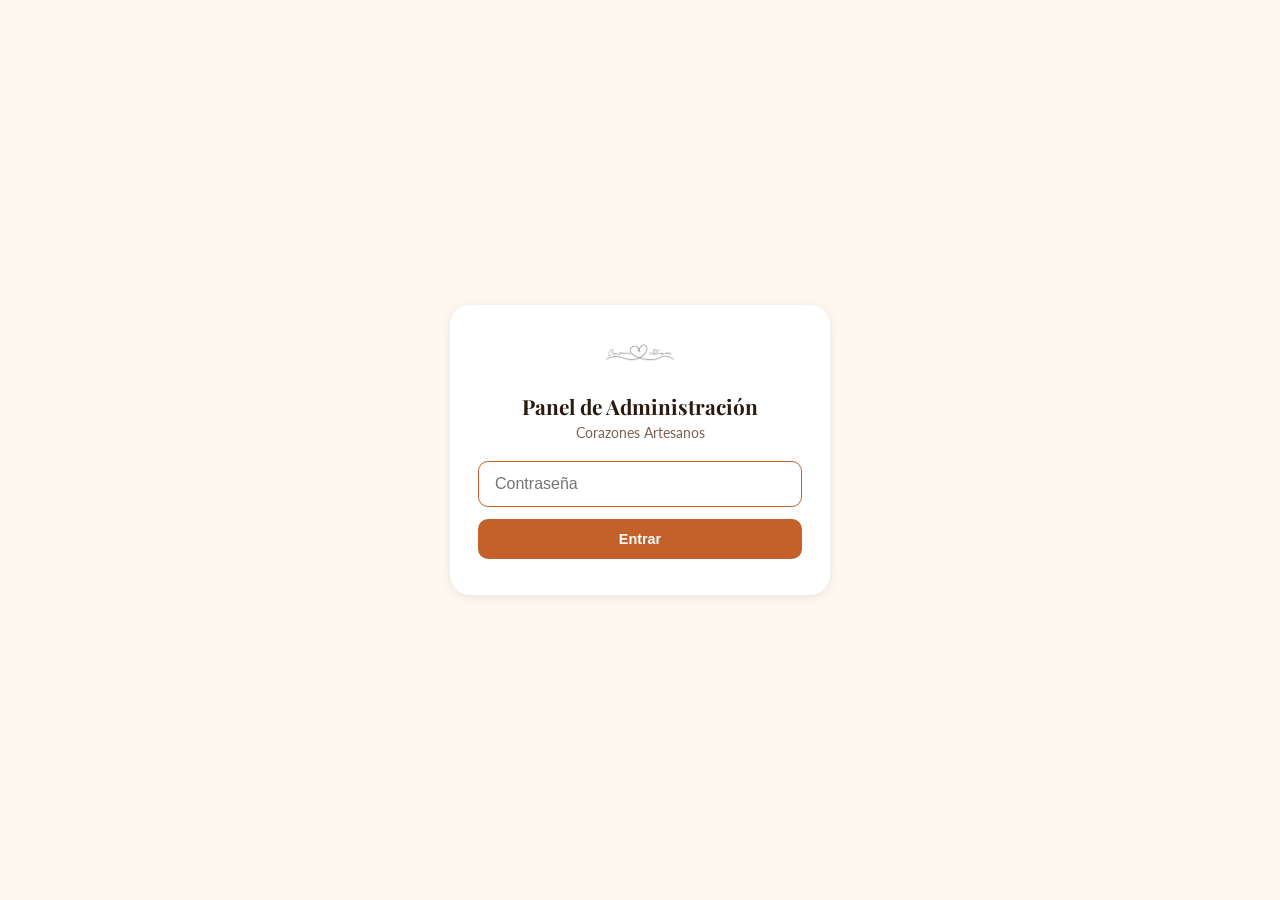
==== commit 34ed768b: "Integrate Supabase for real-time cross-device data sync - supabase.js: shared sbGet/sbSet helpers us" ====
--- a/admin.html
+++ b/admin.html
@@ -33,17 +33,15 @@
       <button onclick="logout()" class="btn-logout">Salir</button>
     </div>
 
-    <!-- PUBLICAR -->
-    <div class="admin-publish-bar">
-      <span class="publish-info">Los cambios solo se ven en este dispositivo hasta que los publiques.</span>
-      <button onclick="exportarDatos()" class="btn-publish">⬇️ Exportar datos</button>
-    </div>
+    <!-- ESTADO PUBLICACIÓN -->
+    <div id="publish-status" class="publish-status" style="display:none"></div>
 
     <!-- TABS -->
     <div class="admin-tabs">
       <button class="tab-btn active" onclick="showTab('productos', this)">🛍️ Productos</button>
       <button class="tab-btn" onclick="showTab('categorias', this)">🏷️ Categorías</button>
       <button class="tab-btn" onclick="showTab('banner', this)">📢 Banner</button>
+      <button class="tab-btn" onclick="showTab('config', this)">⚙️ Config</button>
     </div>
 
     <div class="admin-content">
@@ -189,10 +187,22 @@
         </div>
       </div>
 
+      <!-- TAB CONFIG -->
+      <div id="tab-config" class="tab-content">
+        <h2>Configuración</h2>
+        <div class="admin-card" style="max-width:520px">
+          <h3>Estado de Supabase</h3>
+          <p style="font-size:0.875rem;color:var(--tmut);margin-bottom:16px;line-height:1.6">
+            Los cambios se guardan automáticamente en Supabase y se ven en todos los dispositivos al instante.
+          </p>
+          <div id="gh-token-msg" class="save-msg" style="display:none"></div>
+        </div>
+      </div>
 
     </div>
   </div>
 
+  <script src="supabase.js"></script>
   <script src="admin.js"></script>
 </body>
 </html>
--- a/admin.css
+++ b/admin.css
@@ -145,34 +145,17 @@
   flex-shrink: 0;
 }
 
-/* ─── PUBLISH BAR ────────────────────────────────────────────────────────── */
-.admin-publish-bar {
-  display: flex;
-  align-items: center;
-  justify-content: space-between;
-  gap: 10px;
+/* ─── PUBLISH STATUS ─────────────────────────────────────────────────────── */
+.publish-status {
   padding: 10px 16px;
-  background: #fff8e1;
-  border-bottom: 1px solid #ffe082;
-  flex-wrap: wrap;
-}
-
-.publish-info { font-size: 0.8rem; color: #7a6020; flex: 1; min-width: 0; }
-
-.btn-publish {
-  padding: 9px 16px;
-  background: var(--tc);
-  color: #fff;
-  border: none;
-  border-radius: 8px;
-  font-size: 0.875rem;
-  font-weight: 700;
-  cursor: pointer;
-  white-space: nowrap;
-  flex-shrink: 0;
-}
-
-.btn-publish:active { background: var(--tcd); }
+  font-size: 0.875rem;
+  font-weight: 600;
+  text-align: center;
+}
+
+.publish-status--loading { background: #fff8e1; color: #7a6020; }
+.publish-status--ok      { background: #e8f5e9; color: #2e7d32; }
+.publish-status--error   { background: #fde8e8; color: #c0392b; }
 
 /* ─── TABS ───────────────────────────────────────────────────────────────── */
 .admin-tabs {
@@ -271,9 +254,16 @@
   color: var(--tmain);
   background: var(--wh);
   outline: none;
+  transition: border-color 0.2s;
+}
+
+.form-group select {
+  padding-right: 32px;
+  background-image: url("data:image/svg+xml,%3Csvg xmlns='http://www.w3.org/2000/svg' width='12' height='8' viewBox='0 0 12 8'%3E%3Cpath d='M1 1l5 5 5-5' stroke='%237A6055' stroke-width='1.5' fill='none' stroke-linecap='round'/%3E%3C/svg%3E");
+  background-repeat: no-repeat;
+  background-position: right 12px center;
   -webkit-appearance: none;
   appearance: none;
-  transition: border-color 0.2s;
 }
 
 .form-group input:focus,
@@ -422,6 +412,14 @@
   outline: none;
   background: var(--wh);
   color: var(--tmain);
+  transition: border-color 0.2s;
+}
+
+.admin-filters select {
+  padding-right: 32px;
+  background-image: url("data:image/svg+xml,%3Csvg xmlns='http://www.w3.org/2000/svg' width='12' height='8' viewBox='0 0 12 8'%3E%3Cpath d='M1 1l5 5 5-5' stroke='%237A6055' stroke-width='1.5' fill='none' stroke-linecap='round'/%3E%3C/svg%3E");
+  background-repeat: no-repeat;
+  background-position: right 10px center;
   -webkit-appearance: none;
   appearance: none;
 }
@@ -533,18 +531,49 @@
 }
 
 .color-option {
-  display: flex;
+  position: relative;
+  display: inline-flex;
   align-items: center;
   gap: 6px;
-  padding: 8px 12px;
-  border-radius: 8px;
+  padding: 10px 16px;
+  border-radius: 10px;
   color: #fff;
-  font-size: 0.8rem;
-  font-weight: 700;
-  cursor: pointer;
-}
-
-.color-option input { accent-color: #fff; }
+  font-size: 0.85rem;
+  font-weight: 700;
+  cursor: pointer;
+  border: 3px solid transparent;
+  transition: border-color 0.15s, opacity 0.15s;
+  user-select: none;
+}
+
+.color-option:hover { opacity: 0.9; }
+
+.color-option input[type="radio"] {
+  position: absolute;
+  opacity: 0;
+  width: 0;
+  height: 0;
+}
+
+.color-option:has(input:checked) {
+  border-color: rgba(255,255,255,0.8);
+  box-shadow: 0 0 0 3px rgba(0,0,0,0.15);
+}
+
+.color-option::before {
+  content: '';
+  width: 16px;
+  height: 16px;
+  border-radius: 50%;
+  border: 2px solid rgba(255,255,255,0.7);
+  background: transparent;
+  flex-shrink: 0;
+}
+
+.color-option:has(input:checked)::before {
+  background: #fff;
+  border-color: #fff;
+}
 
 .banner-preview-admin {
   padding: 12px 16px;
@@ -552,13 +581,26 @@
   font-size: 0.875rem;
   font-weight: 600;
   text-align: center;
+  margin-top: 8px;
 }
 
 /* ─── TOGGLE ─────────────────────────────────────────────────────────────── */
 .toggle-group {
-  flex-direction: row;
+  flex-direction: row !important;
   align-items: center;
   justify-content: space-between;
+  padding: 12px 0;
+  border-top: 1px solid var(--bord);
+  border-bottom: 1px solid var(--bord);
+  margin: 4px 0 14px;
+}
+
+.toggle-group > label:first-child {
+  font-size: 0.9rem;
+  font-weight: 600;
+  color: var(--tmain);
+  text-transform: none;
+  letter-spacing: 0;
 }
 
 .toggle {
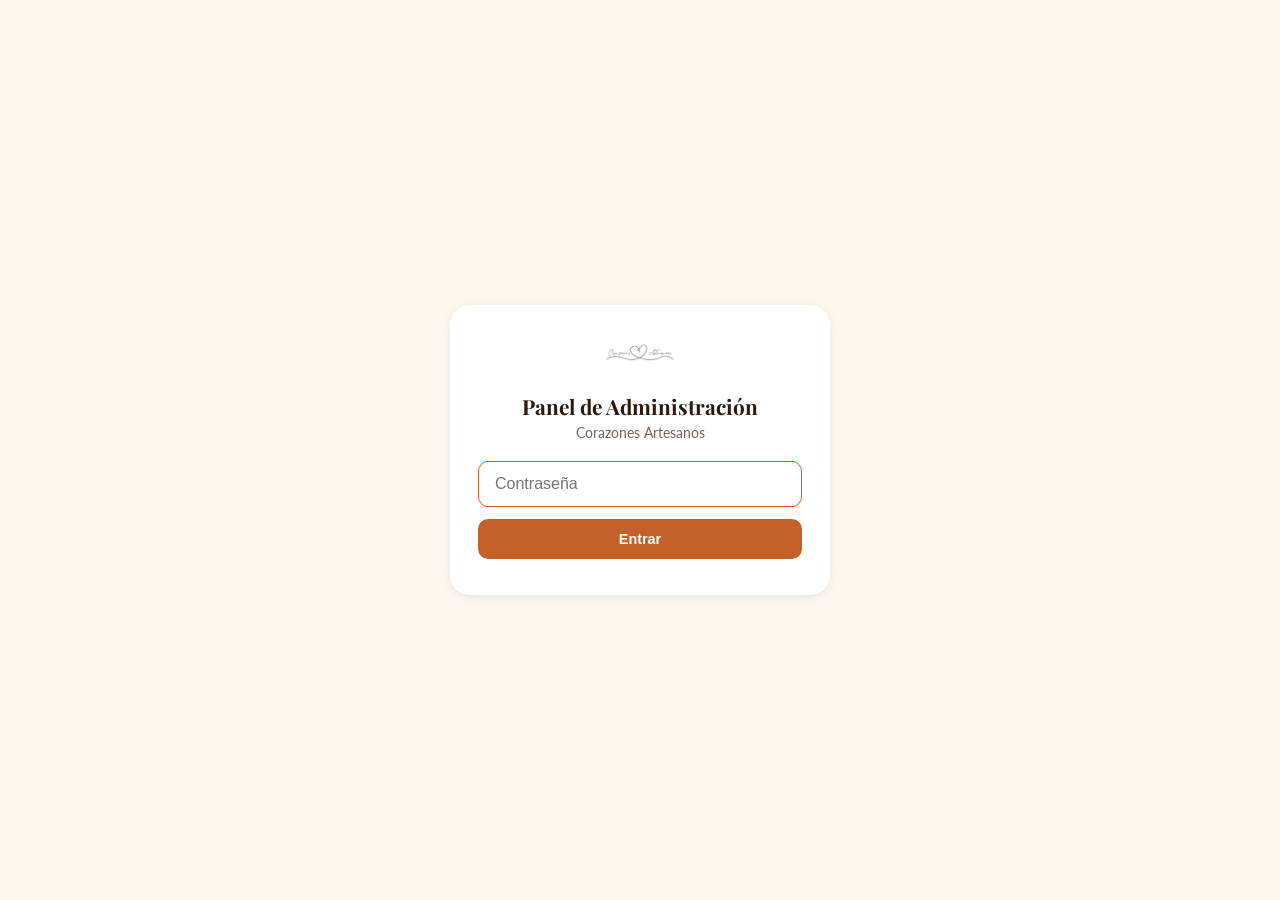
==== commit 74a7226a: "Improve admin product filters: search with icon, selects in row Co-Authored-By: Claude Sonnet 4.6 <n" ====
--- a/admin.html
+++ b/admin.html
@@ -106,15 +106,20 @@
               <button onclick="exportJSON()" class="btn-secondary" style="width:auto">⬇️ Exportar JSON</button>
             </div>
             <div class="admin-filters">
-              <input type="text" id="admin-search" placeholder="🔍 Buscar..." oninput="renderAdminList()">
-              <select id="admin-cat-filter" onchange="renderAdminList()">
-                <option value="">Todas las categorías</option>
-              </select>
-              <select id="admin-vis-filter" onchange="renderAdminList()">
-                <option value="">Todos</option>
-                <option value="visible">Visibles</option>
-                <option value="hidden">Ocultos</option>
-              </select>
+              <div class="admin-search-wrap">
+                <svg class="admin-search-icon" viewBox="0 0 24 24" fill="none" stroke="currentColor" stroke-width="2" width="16" height="16"><circle cx="11" cy="11" r="8"/><line x1="21" y1="21" x2="16.65" y2="16.65"/></svg>
+                <input type="text" id="admin-search" placeholder="Buscar producto..." oninput="renderAdminList()">
+              </div>
+              <div class="admin-filter-selects">
+                <select id="admin-cat-filter" onchange="renderAdminList()">
+                  <option value="">Todas las categorías</option>
+                </select>
+                <select id="admin-vis-filter" onchange="renderAdminList()">
+                  <option value="">Todos</option>
+                  <option value="visible">Visibles</option>
+                  <option value="hidden">Ocultos</option>
+                </select>
+              </div>
             </div>
             <div id="products-admin-list"></div>
           </div>
--- a/admin.css
+++ b/admin.css
@@ -398,13 +398,25 @@
   display: flex;
   flex-direction: column;
   gap: 8px;
-  margin-bottom: 14px;
-}
-
-.admin-filters input,
-.admin-filters select {
+  margin-bottom: 16px;
+}
+
+.admin-search-wrap {
+  position: relative;
+}
+
+.admin-search-icon {
+  position: absolute;
+  left: 11px;
+  top: 50%;
+  transform: translateY(-50%);
+  color: var(--tmut);
+  pointer-events: none;
+}
+
+.admin-search-wrap input {
   width: 100%;
-  padding: 10px 12px;
+  padding: 10px 12px 10px 36px;
   border: 1.5px solid var(--bord);
   border-radius: 8px;
   font-size: 0.875rem;
@@ -415,17 +427,32 @@
   transition: border-color 0.2s;
 }
 
-.admin-filters select {
-  padding-right: 32px;
+.admin-search-wrap input:focus { border-color: var(--tc); }
+
+.admin-filter-selects {
+  display: flex;
+  gap: 8px;
+}
+
+.admin-filter-selects select {
+  flex: 1;
+  padding: 10px 32px 10px 12px;
+  border: 1.5px solid var(--bord);
+  border-radius: 8px;
+  font-size: 0.875rem;
+  font-family: inherit;
+  outline: none;
+  background: var(--wh);
+  color: var(--tmain);
   background-image: url("data:image/svg+xml,%3Csvg xmlns='http://www.w3.org/2000/svg' width='12' height='8' viewBox='0 0 12 8'%3E%3Cpath d='M1 1l5 5 5-5' stroke='%237A6055' stroke-width='1.5' fill='none' stroke-linecap='round'/%3E%3C/svg%3E");
   background-repeat: no-repeat;
   background-position: right 10px center;
   -webkit-appearance: none;
   appearance: none;
-}
-
-.admin-filters input:focus,
-.admin-filters select:focus { border-color: var(--tc); }
+  transition: border-color 0.2s;
+}
+
+.admin-filter-selects select:focus { border-color: var(--tc); }
 
 /* ─── PRODUCT LIST ───────────────────────────────────────────────────────── */
 .admin-product-list {
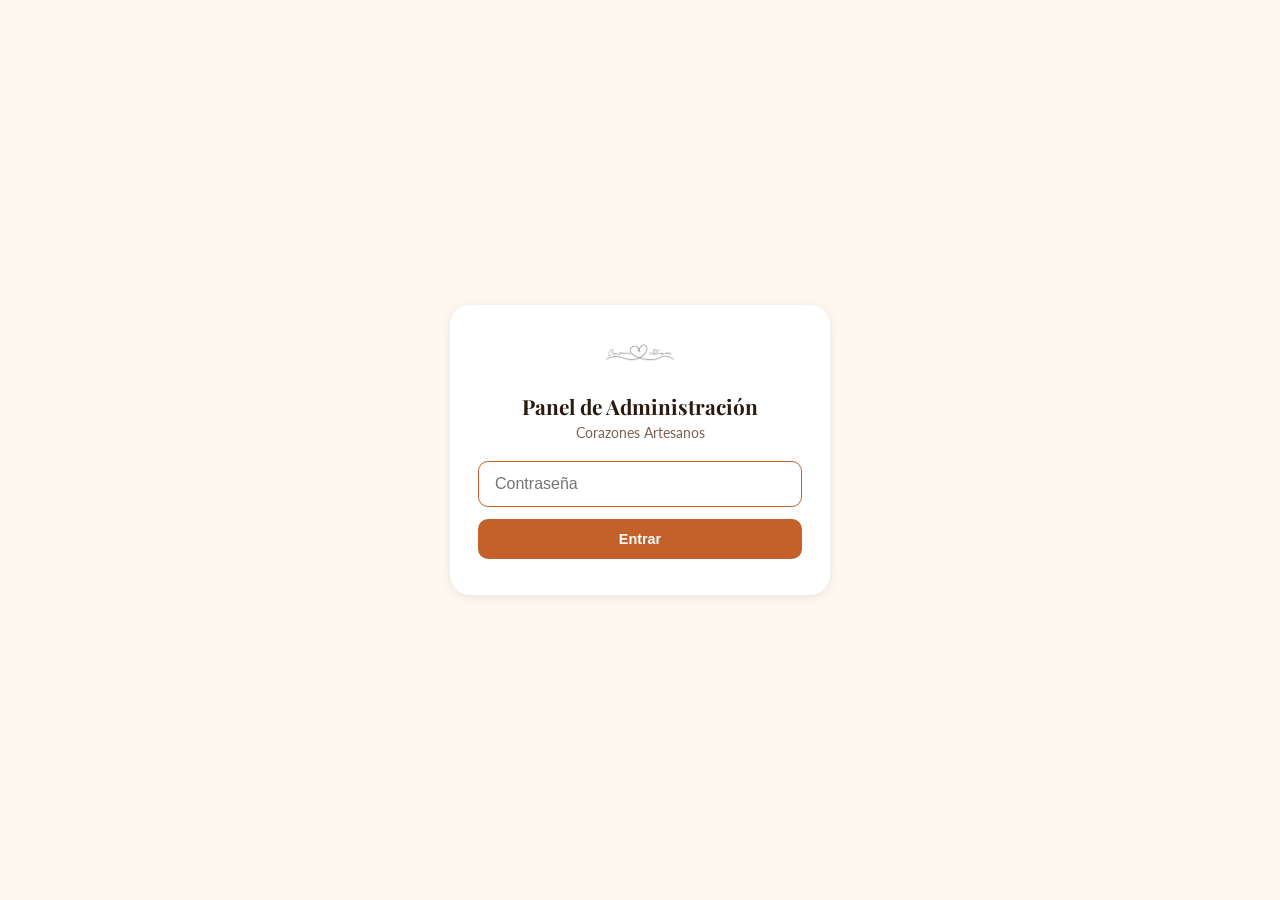
==== commit d7d8d35a: "Redesign banner color picker as color swatches Replace ugly colored pill buttons with clean circular" ====
--- a/admin.html
+++ b/admin.html
@@ -161,17 +161,25 @@
           <div class="form-group">
             <label>Color de fondo</label>
             <div class="color-options">
-              <label class="color-option" style="background:#C4602A">
-                <input type="radio" name="banner-color" value="terracota" checked> Terracota
-              </label>
-              <label class="color-option" style="background:#5C6B3A">
-                <input type="radio" name="banner-color" value="verde-musgo"> Verde musgo
-              </label>
-              <label class="color-option" style="background:#2C3E6B">
-                <input type="radio" name="banner-color" value="azul-oscuro"> Azul oscuro
-              </label>
-              <label class="color-option" style="background:#7B2D3A">
-                <input type="radio" name="banner-color" value="granate"> Granate
+              <label class="color-swatch" style="--c:#C4602A" title="Terracota">
+                <input type="radio" name="banner-color" value="terracota" checked>
+                <span class="swatch-circle"></span>
+                <span class="swatch-name">Terracota</span>
+              </label>
+              <label class="color-swatch" style="--c:#5C6B3A" title="Verde musgo">
+                <input type="radio" name="banner-color" value="verde-musgo">
+                <span class="swatch-circle"></span>
+                <span class="swatch-name">Verde musgo</span>
+              </label>
+              <label class="color-swatch" style="--c:#2C3E6B" title="Azul oscuro">
+                <input type="radio" name="banner-color" value="azul-oscuro">
+                <span class="swatch-circle"></span>
+                <span class="swatch-name">Azul</span>
+              </label>
+              <label class="color-swatch" style="--c:#7B2D3A" title="Granate">
+                <input type="radio" name="banner-color" value="granate">
+                <span class="swatch-circle"></span>
+                <span class="swatch-name">Granate</span>
               </label>
             </div>
           </div>
--- a/admin.css
+++ b/admin.css
@@ -553,53 +553,62 @@
 /* ─── BANNER ─────────────────────────────────────────────────────────────── */
 .color-options {
   display: flex;
-  gap: 8px;
+  gap: 12px;
   flex-wrap: wrap;
 }
 
-.color-option {
-  position: relative;
-  display: inline-flex;
+.color-swatch {
+  display: flex;
+  flex-direction: column;
   align-items: center;
   gap: 6px;
-  padding: 10px 16px;
-  border-radius: 10px;
-  color: #fff;
-  font-size: 0.85rem;
-  font-weight: 700;
-  cursor: pointer;
-  border: 3px solid transparent;
-  transition: border-color 0.15s, opacity 0.15s;
+  cursor: pointer;
   user-select: none;
 }
 
-.color-option:hover { opacity: 0.9; }
-
-.color-option input[type="radio"] {
+.color-swatch input[type="radio"] {
   position: absolute;
   opacity: 0;
   width: 0;
   height: 0;
 }
 
-.color-option:has(input:checked) {
-  border-color: rgba(255,255,255,0.8);
-  box-shadow: 0 0 0 3px rgba(0,0,0,0.15);
-}
-
-.color-option::before {
-  content: '';
-  width: 16px;
-  height: 16px;
+.swatch-circle {
+  width: 36px;
+  height: 36px;
   border-radius: 50%;
-  border: 2px solid rgba(255,255,255,0.7);
-  background: transparent;
-  flex-shrink: 0;
-}
-
-.color-option:has(input:checked)::before {
-  background: #fff;
-  border-color: #fff;
+  background: var(--c);
+  border: 3px solid transparent;
+  box-shadow: 0 2px 6px rgba(0,0,0,0.15);
+  transition: transform 0.15s, box-shadow 0.15s, border-color 0.15s;
+  display: flex;
+  align-items: center;
+  justify-content: center;
+}
+
+.color-swatch:hover .swatch-circle {
+  transform: scale(1.1);
+  box-shadow: 0 4px 10px rgba(0,0,0,0.2);
+}
+
+.color-swatch:has(input:checked) .swatch-circle {
+  border-color: var(--tmain);
+  box-shadow: 0 0 0 3px rgba(0,0,0,0.12);
+}
+
+.color-swatch:has(input:checked) .swatch-circle::after {
+  content: '✓';
+  color: #fff;
+  font-size: 14px;
+  font-weight: 900;
+  line-height: 1;
+}
+
+.swatch-name {
+  font-size: 0.72rem;
+  font-weight: 600;
+  color: var(--tmut);
+  text-align: center;
 }
 
 .banner-preview-admin {
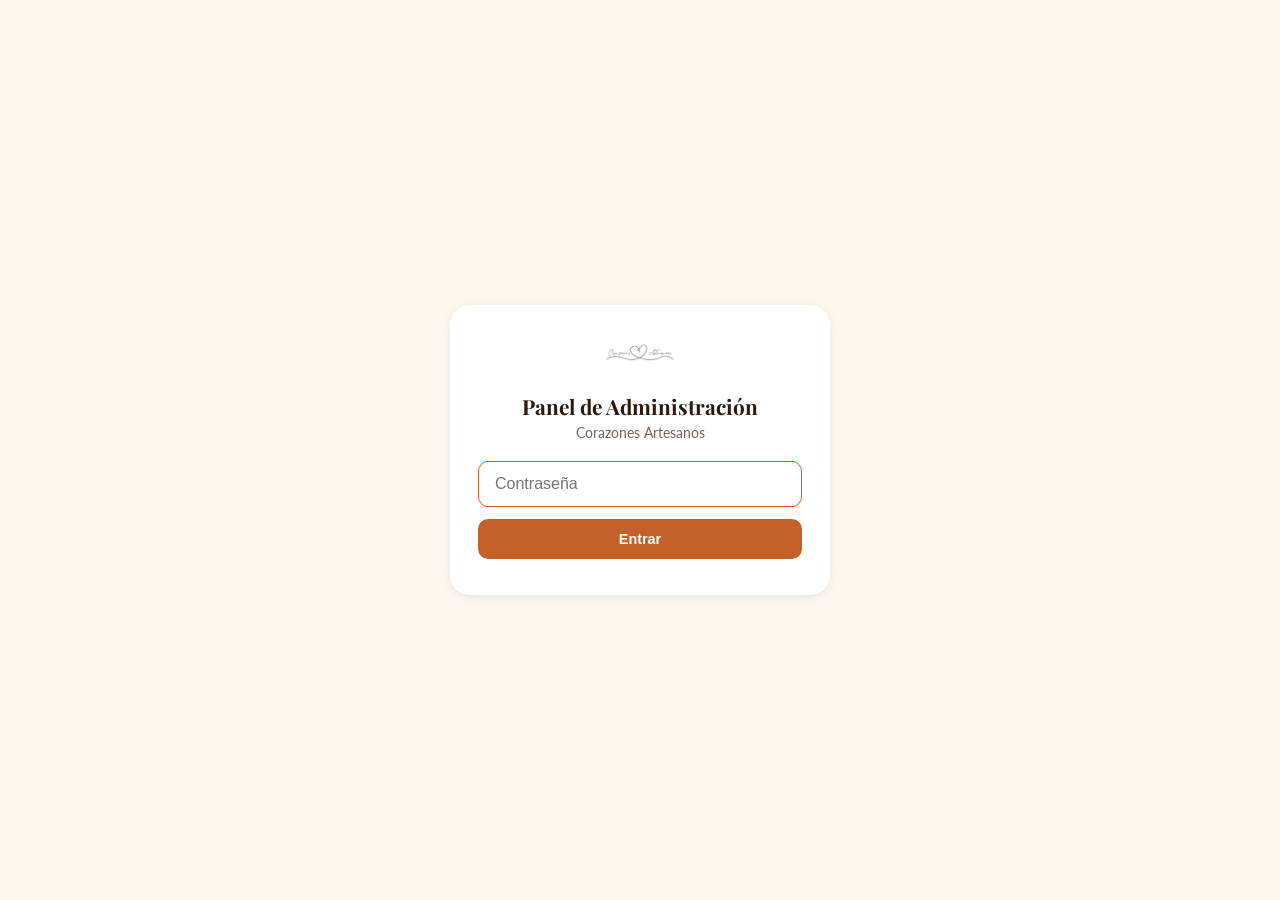
==== commit 1631ce97: "Fix error feedback en save, fecha de deploy en admin header - saveProducts: toast visible si Supabas" ====
--- a/admin.html
+++ b/admin.html
@@ -29,6 +29,7 @@
     <div class="admin-header">
       <img src="img/logo.png" alt="" class="admin-logo" onerror="this.style.display='none'">
       <span>Panel de Administración</span>
+      <span id="build-date-label" class="admin-build-date"></span>
       <a href="index.html" class="btn-ver-web">Ver web →</a>
       <button onclick="logout()" class="btn-logout">Salir</button>
     </div>
@@ -215,7 +216,11 @@
     </div>
   </div>
 
+  <script src="version.js"></script>
   <script src="supabase.js"></script>
   <script src="admin.js"></script>
+  <script>
+    document.getElementById('build-date-label').textContent = 'v ' + BUILD_DATE;
+  </script>
 </body>
 </html>
--- a/admin.css
+++ b/admin.css
@@ -111,7 +111,7 @@
   flex-shrink: 0;
 }
 
-.admin-header > span {
+.admin-header > span:first-of-type {
   flex: 1;
   font-weight: 700;
   font-size: 0.85rem;
@@ -119,6 +119,13 @@
   white-space: nowrap;
   overflow: hidden;
   text-overflow: ellipsis;
+}
+
+.admin-build-date {
+  font-size: 0.7rem;
+  color: var(--tmut);
+  white-space: nowrap;
+  flex-shrink: 0;
 }
 
 .btn-ver-web {
@@ -725,3 +732,69 @@
   .admin-grid { flex-direction: row; align-items: flex-start; }
   .admin-grid > .admin-card { flex: 1; }
 }
+
+/* ─── DARK MODE ──────────────────────────────────────────────────────────── */
+@media (prefers-color-scheme: dark) {
+  :root {
+    --tc:   #D4734A;
+    --tcd:  #BA5E38;
+    --cream:#1C1410;
+    --sand: #2A1E15;
+    --tmain:#F0DDD0;
+    --tmut: #A08878;
+    --bord: #3D2820;
+    --bg:   #130D08;
+    --wh:   #211510;
+  }
+
+  body { color-scheme: dark; }
+
+  .login-overlay { background: var(--bg); }
+
+  .login-form input[type="password"] {
+    background: var(--wh);
+    color: var(--tmain);
+  }
+
+  .admin-header,
+  .admin-tabs { background: var(--wh); }
+
+  .admin-card { background: var(--wh); }
+
+  .form-group input,
+  .form-group select,
+  .form-group textarea {
+    background: var(--bg);
+    color: var(--tmain);
+    border-color: var(--bord);
+  }
+
+  .admin-search-wrap input,
+  .admin-filter-selects select {
+    background: var(--bg);
+    color: var(--tmain);
+    border-color: var(--bord);
+  }
+
+  .admin-product-item { background: var(--sand); }
+
+  .btn-edit       { background: #1a2a4a; color: #7aaaf5; }
+  .btn-delete     { background: #3a1515; color: #f07070; }
+  .btn-toggle-vis { background: var(--sand); color: var(--tmain); }
+
+  .publish-status--loading { background: #2a2010; color: #d4b060; }
+  .publish-status--ok      { background: #0e2010; color: #6abf6a; }
+  .publish-status--error   { background: #2a0e0e; color: #f07070; }
+
+  .save-msg { background: #0e2010; color: #6abf6a; }
+
+  #gh-token-msg { background: #2a2010; color: #d4b060; }
+
+  .btn-ver-web { background: var(--sand); color: var(--tmain); }
+
+  .color-swatch:has(input:checked) .swatch-circle { border-color: var(--tmain); }
+
+  .swatch-name { color: var(--tmut); }
+
+  .toggle-group { border-color: var(--bord); }
+}
